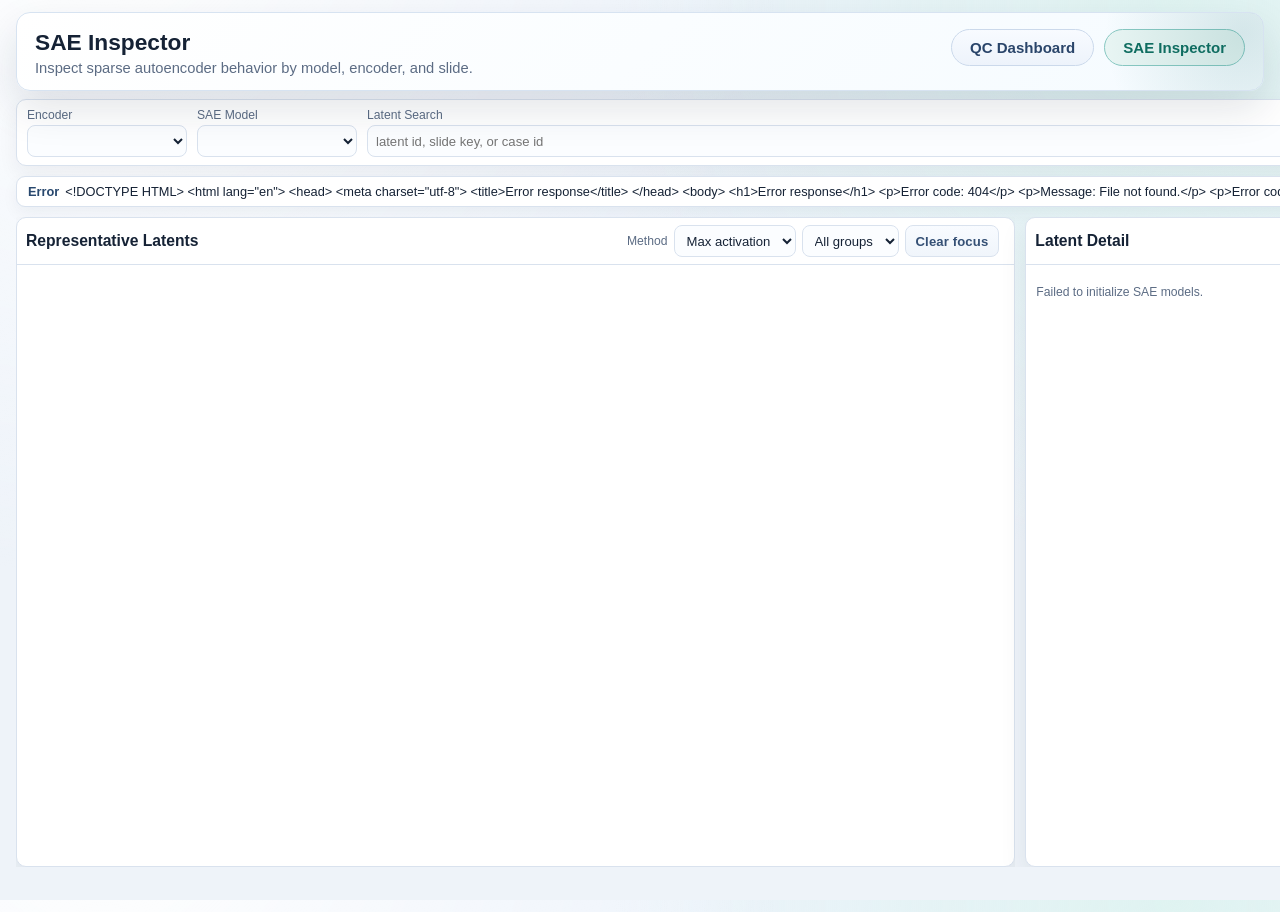
==== templates/sae.html @ 30fc7296 "Revamp SAE inspector with representative-latent focused UI" ====
<!doctype html>
<html lang="en">
<head>
  <meta charset="utf-8" />
  <meta name="viewport" content="width=device-width, initial-scale=1" />
  <title>WSI Bench - SAE Inspector</title>
  <link rel="stylesheet" href="/static/sae.css" />
</head>
<body>
  <header class="app-header">
    <div>
      <h1>SAE Inspector</h1>
      <p>Inspect sparse autoencoder behavior by model, encoder, and slide.</p>
    </div>
    <nav class="top-nav">
      <a href="/">QC Dashboard</a>
      <a href="/sae" class="active">SAE Inspector</a>
    </nav>
  </header>

  <main class="app-main">
    <section class="toolbar">
      <div class="control">
        <label for="encoderSelect">Encoder</label>
        <select id="encoderSelect"></select>
      </div>
      <div class="control">
        <label for="modelSelect">SAE Model</label>
        <select id="modelSelect"></select>
      </div>
      <div class="control grow">
        <label for="repSearch">Latent Search</label>
        <input id="repSearch" type="text" placeholder="latent id, slide key, or case id" />
      </div>
      <div class="control actions">
        <button id="refreshBtn" type="button">Refresh</button>
      </div>
    </section>

    <section class="summary-strip" id="summary"></section>

    <section class="workspace">
      <section class="left-col">
        <section class="panel">
          <div class="panel-head">
            <h2>Representative Latents</h2>
            <div class="panel-tools">
              <label for="repMethodSelect">Method</label>
              <select id="repMethodSelect">
                <option value="max_activation">Max activation</option>
              </select>
              <select id="latentGroupSelect">
                <option value="">All groups</option>
              </select>
              <button id="clearLatentBtn" type="button" class="ghost">Clear focus</button>
              <span class="meta" id="repMeta"></span>
            </div>
          </div>
          <div id="repCards" class="rep-grid"></div>
        </section>
      </section>

      <section class="right-col panel" id="detailPanel">
        <div class="panel-head">
          <h2>Latent Detail</h2>
          <button id="toggleTechBtn" type="button" class="ghost">Show technical</button>
        </div>
        <div id="detailBody" class="detail-body">
          <p class="meta">Select a representative latent tile to inspect details.</p>
        </div>
      </section>
    </section>
  </main>

  <script src="/static/sae.js"></script>
</body>
</html>
---- static/sae.css ----
:root {
  --bg: #eef3f9;
  --panel: #ffffff;
  --line: #d9e2ee;
  --ink: #152235;
  --subtle: #5c6c84;
  --accent: #0f6d60;
  --accent-soft: #e8f5f3;
  --warn: #a72e2e;
  --warn-soft: #fdeff0;
  --ok: #1e6f3f;
  --ok-soft: #eaf6ef;
  --shadow-strong: 0 18px 42px rgba(20, 34, 60, 0.12);
}

* { box-sizing: border-box; }

html, body {
  height: 100%;
}

body {
  margin: 0;
  font-family: "IBM Plex Sans", "Segoe UI", sans-serif;
  color: var(--ink);
  background:
    radial-gradient(circle at 8% -12%, #ffffff 0%, transparent 44%),
    radial-gradient(circle at 92% 0%, #dff3f1 0%, transparent 38%),
    linear-gradient(180deg, #edf3fb 0%, var(--bg) 64%);
  overflow: hidden;
}

.app-header {
  margin: 12px 16px 8px;
  padding: 16px 18px 14px;
  display: flex;
  justify-content: space-between;
  gap: 16px;
  align-items: flex-start;
  border: 1px solid #d7e3f1;
  border-radius: 14px;
  background: linear-gradient(135deg, #ffffff 0%, #f5fbff 100%);
  box-shadow: var(--shadow-strong);
  position: relative;
  overflow: hidden;
}

.app-header::after {
  content: "";
  position: absolute;
  right: -120px;
  top: -120px;
  width: 280px;
  height: 280px;
  background: radial-gradient(circle, rgba(12, 106, 104, 0.14) 0%, rgba(12, 106, 104, 0) 70%);
  pointer-events: none;
}

.app-header h1 {
  margin: 0;
  font-size: 1.42rem;
  font-weight: 700;
}

.app-header p {
  margin: 4px 0 0;
  color: var(--subtle);
  font-size: 0.92rem;
  max-width: 62ch;
}

.top-nav {
  display: flex;
  gap: 10px;
  flex-shrink: 0;
}

.top-nav a {
  text-decoration: none;
  border: 1px solid #cbd9eb;
  border-radius: 999px;
  padding: 9px 18px;
  font-size: 0.94rem;
  font-weight: 600;
  color: #2a456a;
  background: linear-gradient(180deg, #f8fbff 0%, #edf3fb 100%);
  transition: transform 120ms ease, box-shadow 120ms ease;
}

.top-nav a:hover {
  transform: translateY(-1px);
  box-shadow: 0 6px 16px rgba(39, 71, 109, 0.14);
}

.top-nav a.active {
  background: var(--accent-soft);
  border-color: #88c8c2;
  color: #0f6d60;
  font-weight: 600;
}

.app-main {
  height: calc(100vh - 118px);
  display: grid;
  grid-template-rows: auto auto minmax(0, 1fr);
  gap: 10px;
  padding: 0 16px 14px;
}

.toolbar {
  display: flex;
  gap: 10px;
  align-items: end;
  border: 1px solid var(--line);
  border-radius: 10px;
  background: var(--panel);
  padding: 8px 10px;
  box-shadow: 0 8px 20px rgba(26, 37, 55, 0.06);
}

.control {
  display: grid;
  gap: 3px;
  min-width: 160px;
}

.control.grow {
  flex: 1;
}

.control.actions {
  min-width: auto;
}

label {
  font-size: 0.76rem;
  color: var(--subtle);
}

select, input, button {
  height: 32px;
  border-radius: 8px;
  border: 1px solid var(--line);
  background: #fbfdff;
  font: inherit;
  font-size: 0.82rem;
  color: var(--ink);
}

select, input {
  padding: 0 8px;
}

button {
  background: linear-gradient(180deg, #11827f 0%, #0d6a68 100%);
  color: white;
  border: 0;
  padding: 0 10px;
  cursor: pointer;
  font-weight: 600;
  letter-spacing: 0.01em;
  box-shadow: 0 6px 14px rgba(13, 106, 104, 0.25);
}

button.ghost {
  background: linear-gradient(180deg, #f8fbff 0%, #f0f5fb 100%);
  color: #355075;
  border: 1px solid var(--line);
  box-shadow: none;
}

button:hover {
  transform: translateY(-1px);
}

.summary-strip {
  display: flex;
  flex-wrap: wrap;
  gap: 8px;
  align-content: flex-start;
}

.rep-grid {
  min-height: 0;
  overflow-y: auto;
  overflow-x: hidden;
  padding: 12px;
  display: grid;
  gap: 12px;
  grid-template-columns: repeat(auto-fill, minmax(180px, 1fr));
  grid-auto-rows: max-content;
  align-content: start;
}

.rep-card {
  border: 1px solid #d6e2f0;
  border-radius: 14px;
  background: linear-gradient(160deg, #fcfeff 0%, #edf6ff 60%, #e9f8f3 100%);
  overflow: hidden;
  cursor: pointer;
  box-shadow: 0 14px 30px rgba(21, 34, 53, 0.12);
  transition: transform 140ms ease, box-shadow 140ms ease, border-color 140ms ease;
  display: grid;
  grid-template-rows: auto auto;
}

.rep-card:hover {
  transform: translateY(-2px);
  box-shadow: 0 20px 34px rgba(21, 34, 53, 0.16);
}

.rep-card.selected {
  border-color: #4ba69a;
  box-shadow: 0 18px 36px rgba(12, 106, 104, 0.24);
}

.rep-image {
  aspect-ratio: 1 / 1;
  background:
    radial-gradient(circle at 10% 10%, #ffffff 0%, rgba(255, 255, 255, 0) 48%),
    linear-gradient(145deg, #e8f2ff 0%, #f4f8ff 45%, #f2fbf7 100%);
  padding: 8px;
}

.rep-card img {
  width: 100%;
  height: 100%;
  border-radius: 10px;
  object-fit: cover;
  background: #edf3fb;
  display: block;
  box-shadow: inset 0 0 0 1px rgba(156, 181, 214, 0.25);
}

/* Fallback for cached/older JS markup where image is a direct child of card. */
.rep-card > img {
  width: 100%;
  aspect-ratio: 1 / 1;
  height: auto;
  object-fit: cover;
  border-radius: 10px;
  margin: 8px;
  background: #edf3fb;
  display: block;
}

.rep-body {
  padding: 8px 10px 10px;
  font-size: 0.74rem;
  display: grid;
  gap: 4px;
}

.rep-title {
  font-weight: 700;
  font-size: 0.79rem;
}

.rep-title span {
  color: #35557d;
  font-weight: 600;
  margin-left: 4px;
}

.rep-stats {
  color: #365172;
}

.rep-slide {
  color: #5a6c84;
  font-size: 0.7rem;
}

.metric {
  border: 1px solid var(--line);
  border-radius: 9px;
  background: var(--panel);
  padding: 7px 11px;
  font-size: 0.8rem;
  white-space: nowrap;
  box-shadow: 0 6px 16px rgba(26, 37, 55, 0.05);
  transition: transform 120ms ease, box-shadow 120ms ease;
}

.metric strong {
  margin-right: 6px;
  color: #28486e;
}

.metric:hover {
  transform: translateY(-1px);
  box-shadow: 0 10px 18px rgba(26, 37, 55, 0.08);
}

.workspace {
  min-height: 0;
  display: grid;
  grid-template-columns: minmax(780px, 1.45fr) minmax(380px, 1fr);
  gap: 10px;
  overflow: hidden;
}

.left-col {
  min-height: 0;
  display: grid;
  grid-template-rows: minmax(0, 1fr);
  gap: 10px;
  overflow: hidden;
}

.panel {
  min-height: 0;
  border: 1px solid var(--line);
  border-radius: 10px;
  background: var(--panel);
  overflow: hidden;
  display: grid;
  grid-template-rows: auto minmax(0, 1fr);
  box-shadow: 0 12px 28px rgba(26, 37, 55, 0.08);
}

.panel-head {
  display: flex;
  justify-content: space-between;
  align-items: center;
  gap: 8px;
  border-bottom: 1px solid var(--line);
  padding: 7px 9px;
}

.panel-head h2 {
  margin: 0;
  font-size: 0.98rem;
}

.panel-tools {
  display: flex;
  gap: 6px;
  align-items: center;
}

.table-wrap {
  min-height: 0;
  overflow: auto;
}

table {
  width: 100%;
  border-collapse: collapse;
}

th, td {
  border-bottom: 1px solid #e7edf6;
  padding: 8px 10px;
  font-size: 0.81rem;
  text-align: left;
}

th {
  position: sticky;
  top: 0;
  background: linear-gradient(180deg, #f8fbff 0%, #edf3fb 100%);
  color: #2d4467;
  font-size: 0.75rem;
  text-transform: uppercase;
  letter-spacing: 0.04em;
}

tbody tr {
  cursor: pointer;
}

tbody tr:hover {
  background: #f4fbfa;
}

tbody tr.selected {
  background: #e6f7f5;
  box-shadow: inset 4px 0 0 #2c9a91;
}

.badge {
  display: inline-flex;
  align-items: center;
  border-radius: 999px;
  padding: 2px 7px;
  font-size: 0.72rem;
  border: 1px solid transparent;
}

.badge.ok {
  color: var(--ok);
  background: var(--ok-soft);
  border-color: #cce8d8;
}

.badge.warn {
  color: var(--warn);
  background: var(--warn-soft);
  border-color: #f2cbcc;
}

.right-col {
  padding-bottom: 0;
}

.detail-body {
  overflow: auto;
  padding: 8px 10px;
  font-size: 0.8rem;
}

.kv {
  display: grid;
  gap: 4px;
  margin-bottom: 9px;
}

.kv .row {
  display: flex;
  gap: 8px;
}

.kv .row strong {
  min-width: 95px;
  color: #2f466a;
}

.tile-grid {
  display: grid;
  grid-template-columns: repeat(2, minmax(0, 1fr));
  gap: 7px;
}

.tile-card {
  border: 1px solid #e2eaf4;
  border-radius: 8px;
  background: #fbfdff;
  overflow: hidden;
  box-shadow: 0 8px 22px rgba(21, 34, 53, 0.1);
}

.tile-card img {
  width: 100%;
  display: block;
  background: #f3f7fc;
}

.tile-meta {
  padding: 5px 7px;
  font-size: 0.72rem;
}

.meta {
  color: var(--subtle);
  font-size: 0.76rem;
}

.technical {
  margin-top: 8px;
  border: 1px dashed #cad7e8;
  border-radius: 7px;
  background: #f8fbff;
  padding: 6px;
  font-family: "IBM Plex Mono", monospace;
  font-size: 0.7rem;
  word-break: break-all;
}

.hidden {
  display: none;
}

@media (max-width: 1200px) {
  .rep-grid {
    grid-template-columns: repeat(auto-fill, minmax(170px, 1fr));
  }

  .workspace {
    grid-template-columns: 1fr;
  }

  .right-col {
    max-height: 42vh;
  }
}

@media (max-width: 760px) {
  .rep-grid {
    grid-template-columns: repeat(auto-fill, minmax(140px, 1fr));
  }

  .app-header {
    margin-left: 10px;
    margin-right: 10px;
    padding: 12px 12px 10px;
    flex-direction: column;
    align-items: stretch;
  }

  .top-nav {
    width: 100%;
    justify-content: flex-start;
    flex-wrap: wrap;
  }

  .top-nav a {
    font-size: 0.86rem;
    padding: 8px 14px;
  }

  .app-main {
    padding-left: 10px;
    padding-right: 10px;
    height: calc(100vh - 128px);
  }

  .toolbar {
    flex-wrap: wrap;
  }

  .control.grow {
    flex-basis: 100%;
  }

  .tile-grid {
    grid-template-columns: 1fr;
  }
}
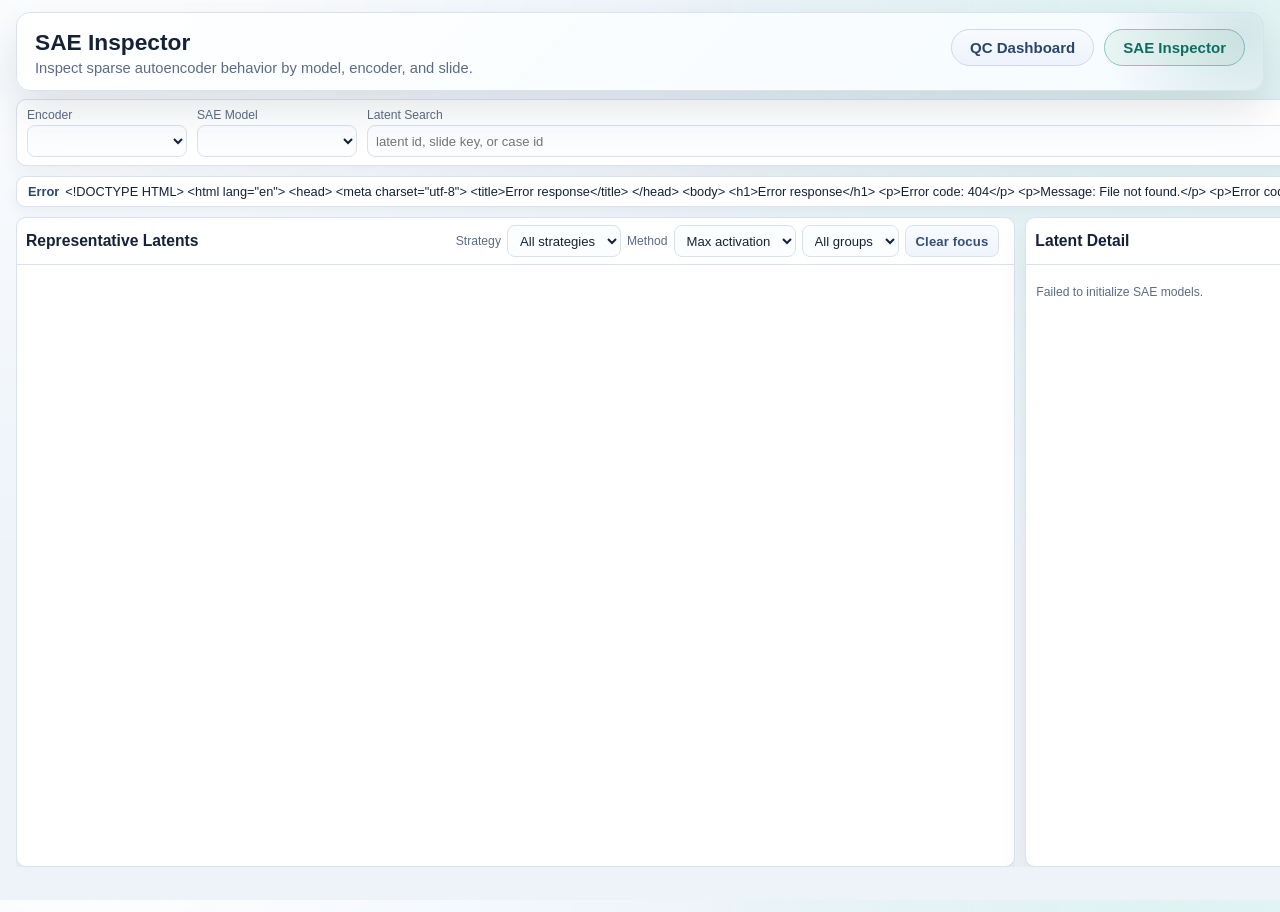
==== commit 75bc3993: "Add representative SAE bundle support" ====
--- a/templates/sae.html
+++ b/templates/sae.html
@@ -45,6 +45,10 @@
           <div class="panel-head">
             <h2>Representative Latents</h2>
             <div class="panel-tools">
+              <label for="repStrategySelect">Strategy</label>
+              <select id="repStrategySelect">
+                <option value="">All strategies</option>
+              </select>
               <label for="repMethodSelect">Method</label>
               <select id="repMethodSelect">
                 <option value="max_activation">Max activation</option>
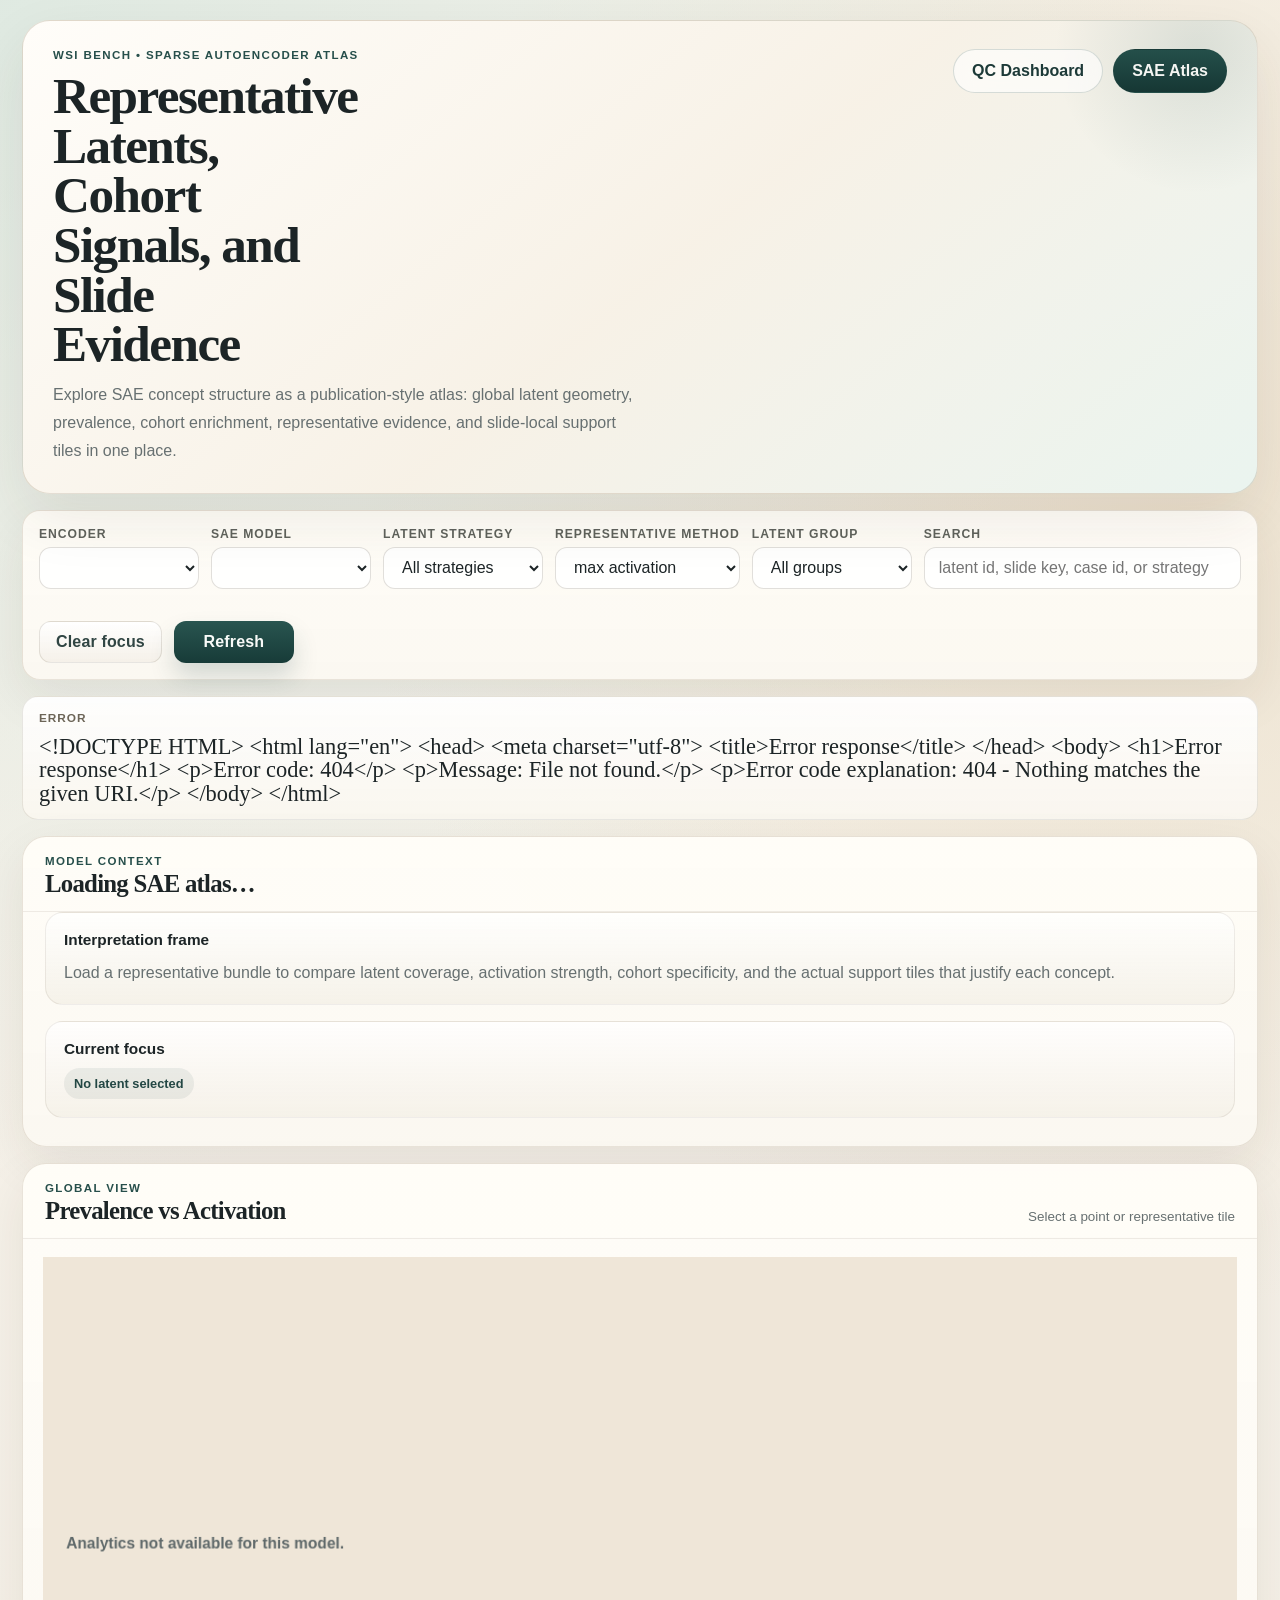
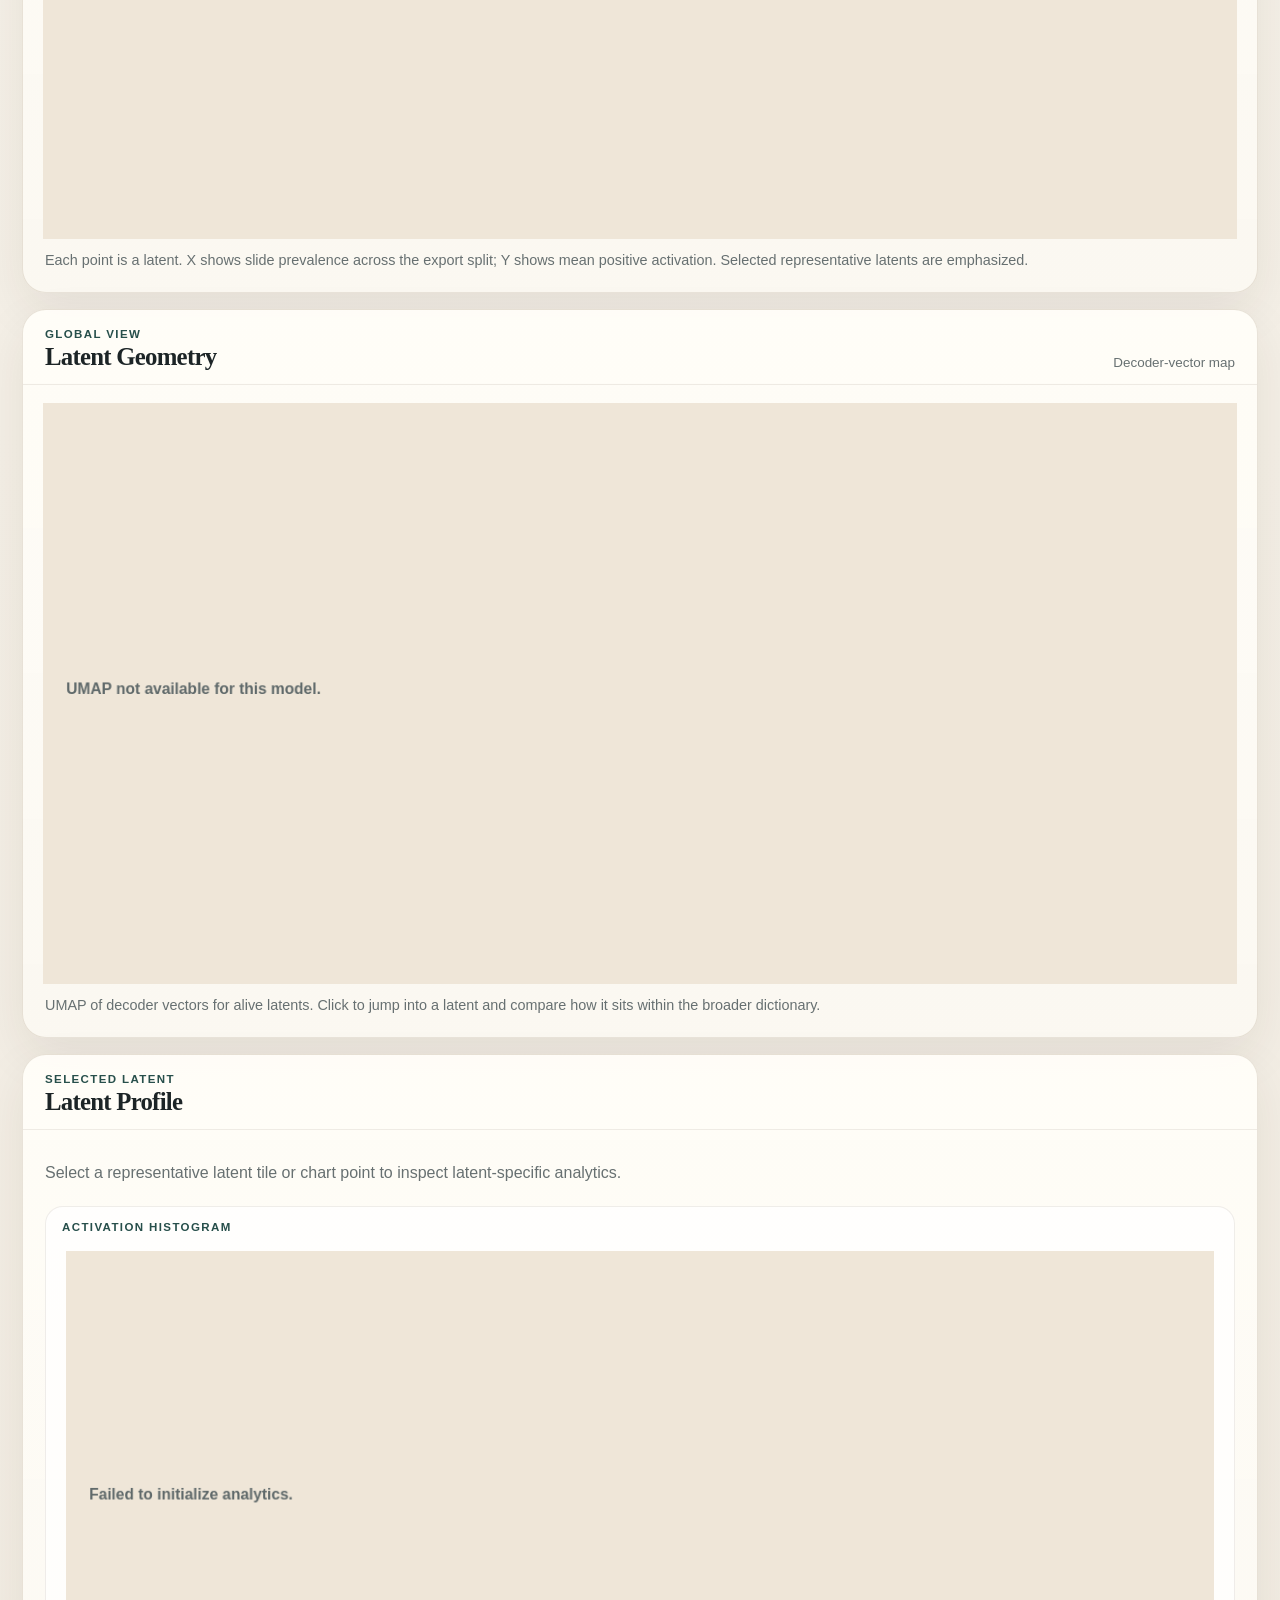
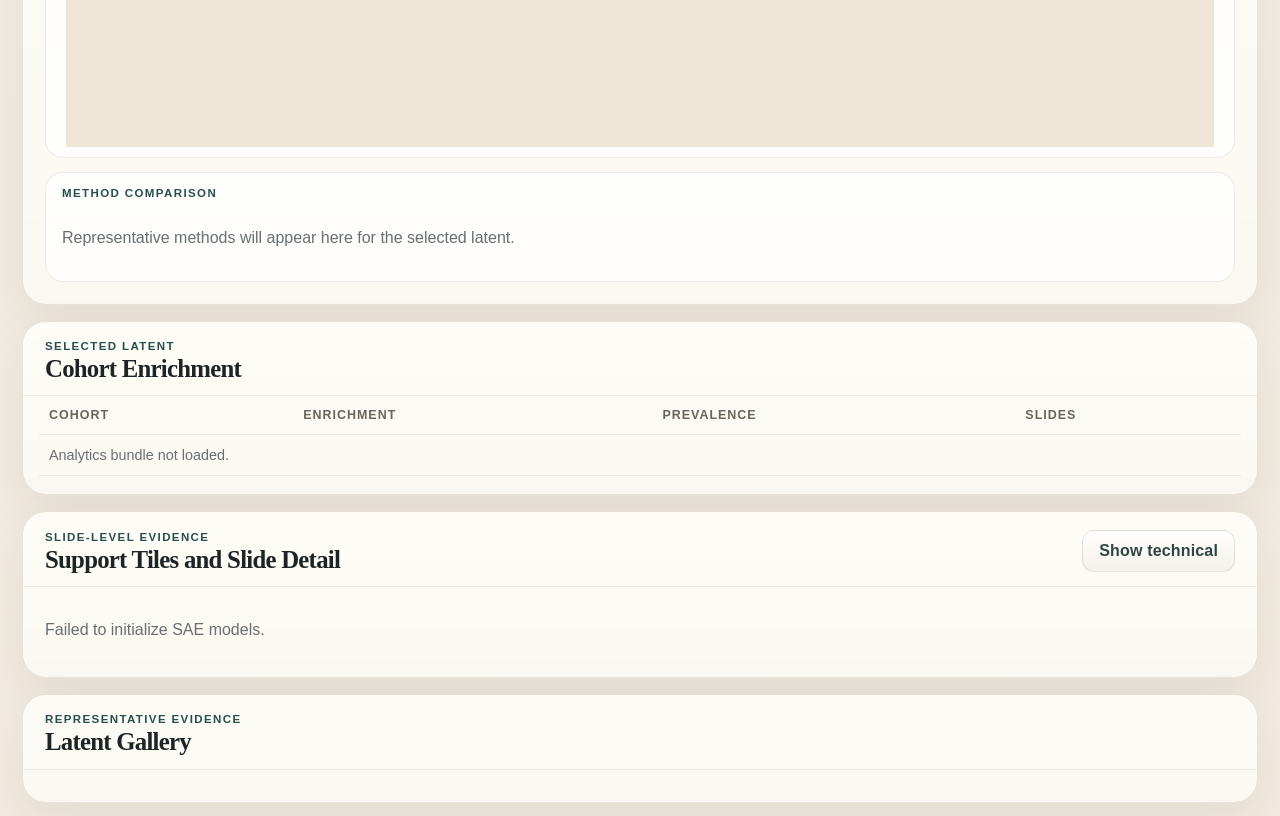
==== commit 14441050: "Add analytics-driven SAE atlas view" ====
--- a/templates/sae.html
+++ b/templates/sae.html
@@ -3,78 +3,208 @@
 <head>
   <meta charset="utf-8" />
   <meta name="viewport" content="width=device-width, initial-scale=1" />
-  <title>WSI Bench - SAE Inspector</title>
+  <title>WSI Bench - SAE Atlas</title>
   <link rel="stylesheet" href="/static/sae.css" />
 </head>
 <body>
-  <header class="app-header">
-    <div>
-      <h1>SAE Inspector</h1>
-      <p>Inspect sparse autoencoder behavior by model, encoder, and slide.</p>
-    </div>
-    <nav class="top-nav">
-      <a href="/">QC Dashboard</a>
-      <a href="/sae" class="active">SAE Inspector</a>
-    </nav>
-  </header>
-
-  <main class="app-main">
-    <section class="toolbar">
-      <div class="control">
-        <label for="encoderSelect">Encoder</label>
-        <select id="encoderSelect"></select>
+  <div class="page-shell">
+    <header class="hero">
+      <div class="hero-copy">
+        <div class="eyebrow">WSI Bench • Sparse Autoencoder Atlas</div>
+        <h1>Representative Latents, Cohort Signals, and Slide Evidence</h1>
+        <p>
+          Explore SAE concept structure as a publication-style atlas: global latent geometry, prevalence,
+          cohort enrichment, representative evidence, and slide-local support tiles in one place.
+        </p>
       </div>
-      <div class="control">
-        <label for="modelSelect">SAE Model</label>
-        <select id="modelSelect"></select>
-      </div>
-      <div class="control grow">
-        <label for="repSearch">Latent Search</label>
-        <input id="repSearch" type="text" placeholder="latent id, slide key, or case id" />
-      </div>
-      <div class="control actions">
-        <button id="refreshBtn" type="button">Refresh</button>
-      </div>
-    </section>
-
-    <section class="summary-strip" id="summary"></section>
-
-    <section class="workspace">
-      <section class="left-col">
-        <section class="panel">
-          <div class="panel-head">
-            <h2>Representative Latents</h2>
-            <div class="panel-tools">
-              <label for="repStrategySelect">Strategy</label>
-              <select id="repStrategySelect">
-                <option value="">All strategies</option>
-              </select>
-              <label for="repMethodSelect">Method</label>
-              <select id="repMethodSelect">
-                <option value="max_activation">Max activation</option>
-              </select>
-              <select id="latentGroupSelect">
-                <option value="">All groups</option>
-              </select>
-              <button id="clearLatentBtn" type="button" class="ghost">Clear focus</button>
-              <span class="meta" id="repMeta"></span>
-            </div>
-          </div>
-          <div id="repCards" class="rep-grid"></div>
+      <nav class="top-nav">
+        <a href="/">QC Dashboard</a>
+        <a href="/sae" class="active">SAE Atlas</a>
+      </nav>
+    </header>
+
+    <main class="atlas">
+      <section class="control-bar">
+        <div class="control">
+          <label for="encoderSelect">Encoder</label>
+          <select id="encoderSelect"></select>
+        </div>
+        <div class="control">
+          <label for="modelSelect">SAE Model</label>
+          <select id="modelSelect"></select>
+        </div>
+        <div class="control">
+          <label for="repStrategySelect">Latent Strategy</label>
+          <select id="repStrategySelect">
+            <option value="">All strategies</option>
+          </select>
+        </div>
+        <div class="control">
+          <label for="repMethodSelect">Representative Method</label>
+          <select id="repMethodSelect">
+            <option value="max_activation">max activation</option>
+          </select>
+        </div>
+        <div class="control">
+          <label for="latentGroupSelect">Latent Group</label>
+          <select id="latentGroupSelect">
+            <option value="">All groups</option>
+          </select>
+        </div>
+        <div class="control grow">
+          <label for="repSearch">Search</label>
+          <input id="repSearch" type="text" placeholder="latent id, slide key, case id, or strategy" />
+        </div>
+        <div class="control compact">
+          <label>&nbsp;</label>
+          <button id="clearLatentBtn" type="button" class="ghost">Clear focus</button>
+        </div>
+        <div class="control compact">
+          <label>&nbsp;</label>
+          <button id="refreshBtn" type="button">Refresh</button>
+        </div>
+      </section>
+
+      <section class="summary-grid" id="summary"></section>
+
+      <section class="content-grid">
+        <section class="main-column">
+          <article class="panel intro-panel">
+            <div class="panel-head">
+              <div>
+                <div class="panel-kicker">Model context</div>
+                <h2 id="modelHeading">Loading SAE atlas…</h2>
+              </div>
+            </div>
+            <div class="intro-grid">
+              <div class="intro-note">
+                <h3>Interpretation frame</h3>
+                <p id="modelNarrative" class="lede">
+                  Load a representative bundle to compare latent coverage, activation strength, cohort specificity,
+                  and the actual support tiles that justify each concept.
+                </p>
+              </div>
+              <div class="intro-note">
+                <h3>Current focus</h3>
+                <div id="focusMeta" class="focus-meta">
+                  <span class="meta-pill">No latent selected</span>
+                </div>
+              </div>
+            </div>
+          </article>
+
+          <section class="plot-grid">
+            <article class="panel plot-panel">
+              <div class="panel-head">
+                <div>
+                  <div class="panel-kicker">Global view</div>
+                  <h2>Prevalence vs Activation</h2>
+                </div>
+                <div class="panel-meta" id="scatterMeta">Select a point or representative tile</div>
+              </div>
+              <canvas id="prevalenceCanvas" width="760" height="360"></canvas>
+              <p class="panel-caption">
+                Each point is a latent. X shows slide prevalence across the export split; Y shows mean positive activation.
+                Selected representative latents are emphasized.
+              </p>
+            </article>
+
+            <article class="panel plot-panel">
+              <div class="panel-head">
+                <div>
+                  <div class="panel-kicker">Global view</div>
+                  <h2>Latent Geometry</h2>
+                </div>
+                <div class="panel-meta" id="umapMeta">Decoder-vector map</div>
+              </div>
+              <canvas id="umapCanvas" width="760" height="360"></canvas>
+              <p class="panel-caption">
+                UMAP of decoder vectors for alive latents. Click to jump into a latent and compare how it sits within the broader dictionary.
+              </p>
+            </article>
+          </section>
+
+          <section class="detail-grid">
+            <article class="panel detail-panel">
+              <div class="panel-head">
+                <div>
+                  <div class="panel-kicker">Selected latent</div>
+                  <h2>Latent Profile</h2>
+                </div>
+              </div>
+              <div id="latentProfile" class="profile-body">
+                <p class="meta">Select a representative latent tile or chart point to inspect latent-specific analytics.</p>
+              </div>
+              <div class="profile-subgrid">
+                <div class="mini-panel">
+                  <div class="mini-head">Activation Histogram</div>
+                  <canvas id="histCanvas" width="520" height="220"></canvas>
+                </div>
+                <div class="mini-panel">
+                  <div class="mini-head">Method Comparison</div>
+                  <div id="methodStrip" class="method-strip">
+                    <p class="meta">Representative methods will appear here for the selected latent.</p>
+                  </div>
+                </div>
+              </div>
+            </article>
+
+            <article class="panel cohort-panel">
+              <div class="panel-head">
+                <div>
+                  <div class="panel-kicker">Selected latent</div>
+                  <h2>Cohort Enrichment</h2>
+                </div>
+              </div>
+              <div class="table-wrap">
+                <table>
+                  <thead>
+                    <tr>
+                      <th>Cohort</th>
+                      <th>Enrichment</th>
+                      <th>Prevalence</th>
+                      <th>Slides</th>
+                    </tr>
+                  </thead>
+                  <tbody id="cohortRows">
+                    <tr><td colspan="4" class="meta">Analytics bundle not loaded.</td></tr>
+                  </tbody>
+                </table>
+              </div>
+            </article>
+          </section>
+
+          <article class="panel slide-panel">
+            <div class="panel-head">
+              <div>
+                <div class="panel-kicker">Slide-level evidence</div>
+                <h2>Support Tiles and Slide Detail</h2>
+              </div>
+              <div class="panel-actions">
+                <button id="toggleTechBtn" type="button" class="ghost">Show technical</button>
+              </div>
+            </div>
+            <div id="detailBody" class="detail-body">
+              <p class="meta">Select a representative latent tile to inspect its slide-level support tiles.</p>
+            </div>
+          </article>
         </section>
+
+        <aside class="rail">
+          <article class="panel rail-panel">
+            <div class="panel-head sticky">
+              <div>
+                <div class="panel-kicker">Representative evidence</div>
+                <h2>Latent Gallery</h2>
+              </div>
+              <div class="panel-meta" id="repMeta"></div>
+            </div>
+            <div id="repCards" class="rep-gallery"></div>
+          </article>
+        </aside>
       </section>
-
-      <section class="right-col panel" id="detailPanel">
-        <div class="panel-head">
-          <h2>Latent Detail</h2>
-          <button id="toggleTechBtn" type="button" class="ghost">Show technical</button>
-        </div>
-        <div id="detailBody" class="detail-body">
-          <p class="meta">Select a representative latent tile to inspect details.</p>
-        </div>
-      </section>
-    </section>
-  </main>
+    </main>
+  </div>
 
   <script src="/static/sae.js"></script>
 </body>
--- a/static/sae.css
+++ b/static/sae.css
@@ -1,347 +1,473 @@
 :root {
-  --bg: #eef3f9;
-  --panel: #ffffff;
-  --line: #d9e2ee;
-  --ink: #152235;
-  --subtle: #5c6c84;
-  --accent: #0f6d60;
-  --accent-soft: #e8f5f3;
-  --warn: #a72e2e;
-  --warn-soft: #fdeff0;
-  --ok: #1e6f3f;
-  --ok-soft: #eaf6ef;
-  --shadow-strong: 0 18px 42px rgba(20, 34, 60, 0.12);
+  --bg: #f5f0e7;
+  --paper: #fcfaf5;
+  --paper-strong: #fffdf9;
+  --line: #d8cfbe;
+  --line-strong: #c6baa3;
+  --ink: #1c2426;
+  --muted: #677071;
+  --accent: #274f4b;
+  --accent-soft: #dcece6;
+  --accent-warm: #8f6b3b;
+  --accent-warm-soft: #f0e6d7;
+  --shadow: 0 18px 50px rgba(45, 39, 26, 0.08);
+  --radius: 18px;
 }
 
 * { box-sizing: border-box; }
 
 html, body {
-  height: 100%;
+  min-height: 100%;
 }
 
 body {
   margin: 0;
-  font-family: "IBM Plex Sans", "Segoe UI", sans-serif;
   color: var(--ink);
   background:
-    radial-gradient(circle at 8% -12%, #ffffff 0%, transparent 44%),
-    radial-gradient(circle at 92% 0%, #dff3f1 0%, transparent 38%),
-    linear-gradient(180deg, #edf3fb 0%, var(--bg) 64%);
+    radial-gradient(circle at top left, rgba(204, 226, 218, 0.55) 0%, transparent 28%),
+    radial-gradient(circle at 92% 12%, rgba(232, 217, 191, 0.6) 0%, transparent 22%),
+    linear-gradient(180deg, #f7f3eb 0%, #f1ebe1 100%);
+  font-family: "Avenir Next", "Segoe UI", "Helvetica Neue", sans-serif;
+}
+
+.page-shell {
+  max-width: 1680px;
+  margin: 0 auto;
+  padding: 20px 22px 28px;
+}
+
+.hero {
+  display: flex;
+  justify-content: space-between;
+  gap: 24px;
+  align-items: flex-start;
+  padding: 28px 30px;
+  border: 1px solid rgba(131, 112, 79, 0.22);
+  border-radius: 28px;
+  background:
+    linear-gradient(140deg, rgba(255, 253, 249, 0.98) 0%, rgba(247, 241, 230, 0.98) 52%, rgba(234, 244, 240, 0.98) 100%);
+  box-shadow: 0 24px 60px rgba(52, 44, 31, 0.09);
+  position: relative;
   overflow: hidden;
 }
 
-.app-header {
-  margin: 12px 16px 8px;
-  padding: 16px 18px 14px;
+.hero::after {
+  content: "";
+  position: absolute;
+  right: -80px;
+  top: -110px;
+  width: 280px;
+  height: 280px;
+  background: radial-gradient(circle, rgba(39, 79, 75, 0.12) 0%, transparent 72%);
+  pointer-events: none;
+}
+
+.hero-copy {
+  max-width: 840px;
+  position: relative;
+  z-index: 1;
+}
+
+.eyebrow,
+.panel-kicker,
+.mini-head {
+  text-transform: uppercase;
+  letter-spacing: 0.12em;
+  font-size: 0.72rem;
+  font-weight: 700;
+  color: var(--accent);
+}
+
+.hero h1,
+.panel-head h2 {
+  font-family: "Iowan Old Style", "Palatino Linotype", "Book Antiqua", Georgia, serif;
+  letter-spacing: -0.03em;
+}
+
+.hero h1 {
+  margin: 10px 0 12px;
+  font-size: clamp(2.2rem, 4vw, 3.6rem);
+  line-height: 0.97;
+  max-width: 11ch;
+}
+
+.hero p {
+  margin: 0;
+  max-width: 66ch;
+  font-size: 1rem;
+  line-height: 1.75;
+  color: var(--muted);
+}
+
+.top-nav {
+  display: flex;
+  gap: 10px;
+  position: relative;
+  z-index: 1;
+}
+
+.top-nav a {
+  text-decoration: none;
+  border-radius: 999px;
+  padding: 12px 18px;
+  border: 1px solid rgba(39, 79, 75, 0.18);
+  background: rgba(255, 255, 255, 0.62);
+  color: #1d3a38;
+  font-weight: 700;
+  backdrop-filter: blur(10px);
+  transition: transform 140ms ease, box-shadow 140ms ease;
+}
+
+.top-nav a:hover {
+  transform: translateY(-1px);
+  box-shadow: 0 12px 24px rgba(39, 79, 75, 0.12);
+}
+
+.top-nav a.active {
+  background: linear-gradient(180deg, #244f4a 0%, #163734 100%);
+  color: #f4f5f2;
+}
+
+.atlas {
+  margin-top: 16px;
+  display: grid;
+  gap: 16px;
+}
+
+.control-bar,
+.panel {
+  border: 1px solid rgba(131, 112, 79, 0.18);
+  background: linear-gradient(180deg, rgba(255, 253, 248, 0.96) 0%, rgba(251, 248, 241, 0.98) 100%);
+  box-shadow: var(--shadow);
+}
+
+.control-bar {
+  display: flex;
+  flex-wrap: wrap;
+  gap: 12px;
+  align-items: end;
+  padding: 16px;
+  border-radius: var(--radius);
+}
+
+.control {
+  min-width: 160px;
+  display: grid;
+  gap: 6px;
+}
+
+.control.grow {
+  flex: 1;
+  min-width: 260px;
+}
+
+.control.compact {
+  min-width: 120px;
+}
+
+label {
+  font-size: 0.76rem;
+  text-transform: uppercase;
+  letter-spacing: 0.08em;
+  font-weight: 700;
+  color: #5f625c;
+}
+
+select,
+input,
+button {
+  font: inherit;
+  height: 42px;
+  border-radius: 12px;
+}
+
+select,
+input {
+  padding: 0 14px;
+  border: 1px solid rgba(121, 111, 91, 0.22);
+  background: rgba(255, 255, 255, 0.9);
+  color: var(--ink);
+}
+
+button {
+  border: 0;
+  cursor: pointer;
+  padding: 0 16px;
+  color: #f8faf8;
+  font-weight: 700;
+  letter-spacing: 0.01em;
+  background: linear-gradient(180deg, #295550 0%, #173b38 100%);
+  box-shadow: 0 14px 24px rgba(39, 79, 75, 0.18);
+}
+
+button.ghost {
+  background: linear-gradient(180deg, rgba(255, 255, 255, 0.92) 0%, rgba(245, 240, 232, 0.95) 100%);
+  color: #304543;
+  border: 1px solid rgba(121, 111, 91, 0.18);
+  box-shadow: none;
+}
+
+button:hover {
+  transform: translateY(-1px);
+}
+
+.summary-grid {
+  display: grid;
+  grid-template-columns: repeat(auto-fit, minmax(180px, 1fr));
+  gap: 12px;
+}
+
+.metric {
+  padding: 14px 16px;
+  border-radius: 16px;
+  border: 1px solid rgba(121, 111, 91, 0.16);
+  background: linear-gradient(180deg, rgba(255, 255, 255, 0.92) 0%, rgba(249, 246, 239, 0.96) 100%);
+  min-height: 88px;
+  display: grid;
+  align-content: space-between;
+  gap: 10px;
+}
+
+.metric strong {
+  display: block;
+  color: #6c6557;
+  font-size: 0.74rem;
+  text-transform: uppercase;
+  letter-spacing: 0.08em;
+}
+
+.metric span {
+  font-family: "Iowan Old Style", "Palatino Linotype", Georgia, serif;
+  font-size: 1.4rem;
+  line-height: 1.05;
+}
+
+.content-grid {
+  display: grid;
+  grid-template-columns: minmax(0, 1.7fr) minmax(340px, 0.85fr);
+  gap: 16px;
+  min-height: 0;
+}
+
+.main-column {
+  display: grid;
+  gap: 16px;
+  min-width: 0;
+}
+
+.panel {
+  border-radius: 24px;
+  overflow: hidden;
+}
+
+.panel-head {
   display: flex;
   justify-content: space-between;
   gap: 16px;
-  align-items: flex-start;
-  border: 1px solid #d7e3f1;
-  border-radius: 14px;
-  background: linear-gradient(135deg, #ffffff 0%, #f5fbff 100%);
-  box-shadow: var(--shadow-strong);
-  position: relative;
-  overflow: hidden;
-}
-
-.app-header::after {
-  content: "";
-  position: absolute;
-  right: -120px;
-  top: -120px;
-  width: 280px;
-  height: 280px;
-  background: radial-gradient(circle, rgba(12, 106, 104, 0.14) 0%, rgba(12, 106, 104, 0) 70%);
-  pointer-events: none;
-}
-
-.app-header h1 {
+  align-items: end;
+  padding: 18px 22px 14px;
+  border-bottom: 1px solid rgba(121, 111, 91, 0.12);
+}
+
+.panel-head.sticky {
+  position: sticky;
+  top: 0;
+  z-index: 2;
+  backdrop-filter: blur(14px);
+  background: rgba(252, 250, 245, 0.92);
+}
+
+.panel-head h2 {
+  margin: 4px 0 0;
+  font-size: 1.55rem;
+  line-height: 1.04;
+}
+
+.panel-meta,
+.meta,
+.panel-caption,
+.lede {
+  color: var(--muted);
+}
+
+.panel-meta {
+  font-size: 0.84rem;
+}
+
+.intro-panel {
+  padding-bottom: 10px;
+}
+
+.intro-grid {
+  display: grid;
+  grid-template-columns: 1.3fr 1fr;
+  gap: 16px;
+  padding: 0 22px 18px;
+}
+
+.intro-note {
+  padding: 18px;
+  border-radius: 18px;
+  background: linear-gradient(180deg, rgba(255, 255, 255, 0.78) 0%, rgba(244, 240, 231, 0.88) 100%);
+  border: 1px solid rgba(121, 111, 91, 0.12);
+}
+
+.intro-note h3 {
+  margin: 0 0 10px;
+  font-size: 0.96rem;
+}
+
+.lede {
   margin: 0;
-  font-size: 1.42rem;
-  font-weight: 700;
-}
-
-.app-header p {
-  margin: 4px 0 0;
-  color: var(--subtle);
-  font-size: 0.92rem;
-  max-width: 62ch;
-}
-
-.top-nav {
-  display: flex;
-  gap: 10px;
-  flex-shrink: 0;
-}
-
-.top-nav a {
-  text-decoration: none;
-  border: 1px solid #cbd9eb;
-  border-radius: 999px;
-  padding: 9px 18px;
-  font-size: 0.94rem;
-  font-weight: 600;
-  color: #2a456a;
-  background: linear-gradient(180deg, #f8fbff 0%, #edf3fb 100%);
-  transition: transform 120ms ease, box-shadow 120ms ease;
-}
-
-.top-nav a:hover {
-  transform: translateY(-1px);
-  box-shadow: 0 6px 16px rgba(39, 71, 109, 0.14);
-}
-
-.top-nav a.active {
-  background: var(--accent-soft);
-  border-color: #88c8c2;
-  color: #0f6d60;
-  font-weight: 600;
-}
-
-.app-main {
-  height: calc(100vh - 118px);
-  display: grid;
-  grid-template-rows: auto auto minmax(0, 1fr);
-  gap: 10px;
-  padding: 0 16px 14px;
-}
-
-.toolbar {
-  display: flex;
-  gap: 10px;
-  align-items: end;
-  border: 1px solid var(--line);
-  border-radius: 10px;
-  background: var(--panel);
-  padding: 8px 10px;
-  box-shadow: 0 8px 20px rgba(26, 37, 55, 0.06);
-}
-
-.control {
-  display: grid;
-  gap: 3px;
-  min-width: 160px;
-}
-
-.control.grow {
-  flex: 1;
-}
-
-.control.actions {
-  min-width: auto;
-}
-
-label {
-  font-size: 0.76rem;
-  color: var(--subtle);
-}
-
-select, input, button {
-  height: 32px;
-  border-radius: 8px;
-  border: 1px solid var(--line);
-  background: #fbfdff;
-  font: inherit;
-  font-size: 0.82rem;
-  color: var(--ink);
-}
-
-select, input {
-  padding: 0 8px;
-}
-
-button {
-  background: linear-gradient(180deg, #11827f 0%, #0d6a68 100%);
-  color: white;
-  border: 0;
-  padding: 0 10px;
-  cursor: pointer;
-  font-weight: 600;
-  letter-spacing: 0.01em;
-  box-shadow: 0 6px 14px rgba(13, 106, 104, 0.25);
-}
-
-button.ghost {
-  background: linear-gradient(180deg, #f8fbff 0%, #f0f5fb 100%);
-  color: #355075;
-  border: 1px solid var(--line);
-  box-shadow: none;
-}
-
-button:hover {
-  transform: translateY(-1px);
-}
-
-.summary-strip {
+  line-height: 1.7;
+}
+
+.focus-meta {
   display: flex;
   flex-wrap: wrap;
-  gap: 8px;
-  align-content: flex-start;
-}
-
-.rep-grid {
-  min-height: 0;
-  overflow-y: auto;
-  overflow-x: hidden;
-  padding: 12px;
-  display: grid;
+  gap: 10px;
+}
+
+.meta-pill,
+.badge {
+  display: inline-flex;
+  align-items: center;
+  gap: 6px;
+  padding: 8px 10px;
+  border-radius: 999px;
+  font-size: 0.8rem;
+  font-weight: 700;
+}
+
+.meta-pill {
+  background: rgba(39, 79, 75, 0.08);
+  color: #234744;
+}
+
+.badge.ok {
+  background: rgba(47, 124, 87, 0.12);
+  color: #2a6a4c;
+}
+
+.badge.warn {
+  background: rgba(163, 97, 58, 0.12);
+  color: #7e4827;
+}
+
+.plot-grid,
+.detail-grid {
+  display: grid;
+  gap: 16px;
+}
+
+.plot-grid {
+  grid-template-columns: repeat(2, minmax(0, 1fr));
+}
+
+.detail-grid {
+  grid-template-columns: minmax(0, 1.2fr) minmax(320px, 0.8fr);
+}
+
+.plot-panel canvas,
+.mini-panel canvas {
+  width: 100%;
+  height: auto;
+  display: block;
+  padding: 18px 20px 10px;
+  cursor: crosshair;
+}
+
+.panel-caption {
+  margin: 0;
+  padding: 0 22px 20px;
+  font-size: 0.9rem;
+  line-height: 1.6;
+}
+
+.profile-body {
+  padding: 18px 22px 8px;
+}
+
+.profile-grid {
+  display: grid;
+  grid-template-columns: repeat(auto-fit, minmax(160px, 1fr));
   gap: 12px;
-  grid-template-columns: repeat(auto-fill, minmax(180px, 1fr));
-  grid-auto-rows: max-content;
-  align-content: start;
-}
-
-.rep-card {
-  border: 1px solid #d6e2f0;
-  border-radius: 14px;
-  background: linear-gradient(160deg, #fcfeff 0%, #edf6ff 60%, #e9f8f3 100%);
-  overflow: hidden;
-  cursor: pointer;
-  box-shadow: 0 14px 30px rgba(21, 34, 53, 0.12);
-  transition: transform 140ms ease, box-shadow 140ms ease, border-color 140ms ease;
-  display: grid;
-  grid-template-rows: auto auto;
-}
-
-.rep-card:hover {
-  transform: translateY(-2px);
-  box-shadow: 0 20px 34px rgba(21, 34, 53, 0.16);
-}
-
-.rep-card.selected {
-  border-color: #4ba69a;
-  box-shadow: 0 18px 36px rgba(12, 106, 104, 0.24);
-}
-
-.rep-image {
+}
+
+.profile-card {
+  padding: 14px;
+  border-radius: 16px;
+  border: 1px solid rgba(121, 111, 91, 0.12);
+  background: linear-gradient(180deg, rgba(255,255,255,0.9) 0%, rgba(248,244,236,0.95) 100%);
+}
+
+.profile-card strong {
+  display: block;
+  margin-bottom: 8px;
+  font-size: 0.75rem;
+  text-transform: uppercase;
+  letter-spacing: 0.08em;
+  color: #6b6458;
+}
+
+.profile-card span {
+  font-family: "Iowan Old Style", "Palatino Linotype", Georgia, serif;
+  font-size: 1.15rem;
+}
+
+.profile-subgrid {
+  display: grid;
+  grid-template-columns: minmax(0, 1fr) minmax(280px, 0.9fr);
+  gap: 14px;
+  padding: 0 22px 22px;
+}
+
+.mini-panel {
+  border-radius: 18px;
+  border: 1px solid rgba(121, 111, 91, 0.12);
+  background: rgba(255, 255, 255, 0.72);
+}
+
+.mini-head {
+  padding: 14px 16px 0;
+}
+
+.method-strip {
+  padding: 14px 16px 18px;
+  display: grid;
+  gap: 12px;
+}
+
+.method-card {
+  display: grid;
+  grid-template-columns: 88px 1fr;
+  gap: 12px;
+  padding: 10px;
+  border-radius: 16px;
+  border: 1px solid rgba(121, 111, 91, 0.14);
+  background: rgba(255, 255, 255, 0.72);
+}
+
+.method-card img,
+.rep-card img,
+.tile-card img {
+  width: 100%;
+  height: auto;
+  display: block;
   aspect-ratio: 1 / 1;
-  background:
-    radial-gradient(circle at 10% 10%, #ffffff 0%, rgba(255, 255, 255, 0) 48%),
-    linear-gradient(145deg, #e8f2ff 0%, #f4f8ff 45%, #f2fbf7 100%);
-  padding: 8px;
-}
-
-.rep-card img {
-  width: 100%;
-  height: 100%;
-  border-radius: 10px;
   object-fit: cover;
-  background: #edf3fb;
+  border-radius: 12px;
+  background: #ebe7de;
+}
+
+.method-card strong {
   display: block;
-  box-shadow: inset 0 0 0 1px rgba(156, 181, 214, 0.25);
-}
-
-/* Fallback for cached/older JS markup where image is a direct child of card. */
-.rep-card > img {
-  width: 100%;
-  aspect-ratio: 1 / 1;
-  height: auto;
-  object-fit: cover;
-  border-radius: 10px;
-  margin: 8px;
-  background: #edf3fb;
-  display: block;
-}
-
-.rep-body {
-  padding: 8px 10px 10px;
-  font-size: 0.74rem;
-  display: grid;
-  gap: 4px;
-}
-
-.rep-title {
-  font-weight: 700;
-  font-size: 0.79rem;
-}
-
-.rep-title span {
-  color: #35557d;
-  font-weight: 600;
-  margin-left: 4px;
-}
-
-.rep-stats {
-  color: #365172;
-}
-
-.rep-slide {
-  color: #5a6c84;
-  font-size: 0.7rem;
-}
-
-.metric {
-  border: 1px solid var(--line);
-  border-radius: 9px;
-  background: var(--panel);
-  padding: 7px 11px;
-  font-size: 0.8rem;
-  white-space: nowrap;
-  box-shadow: 0 6px 16px rgba(26, 37, 55, 0.05);
-  transition: transform 120ms ease, box-shadow 120ms ease;
-}
-
-.metric strong {
-  margin-right: 6px;
-  color: #28486e;
-}
-
-.metric:hover {
-  transform: translateY(-1px);
-  box-shadow: 0 10px 18px rgba(26, 37, 55, 0.08);
-}
-
-.workspace {
-  min-height: 0;
-  display: grid;
-  grid-template-columns: minmax(780px, 1.45fr) minmax(380px, 1fr);
-  gap: 10px;
-  overflow: hidden;
-}
-
-.left-col {
-  min-height: 0;
-  display: grid;
-  grid-template-rows: minmax(0, 1fr);
-  gap: 10px;
-  overflow: hidden;
-}
-
-.panel {
-  min-height: 0;
-  border: 1px solid var(--line);
-  border-radius: 10px;
-  background: var(--panel);
-  overflow: hidden;
-  display: grid;
-  grid-template-rows: auto minmax(0, 1fr);
-  box-shadow: 0 12px 28px rgba(26, 37, 55, 0.08);
-}
-
-.panel-head {
-  display: flex;
-  justify-content: space-between;
-  align-items: center;
-  gap: 8px;
-  border-bottom: 1px solid var(--line);
-  padding: 7px 9px;
-}
-
-.panel-head h2 {
-  margin: 0;
-  font-size: 0.98rem;
-}
-
-.panel-tools {
-  display: flex;
-  gap: 6px;
-  align-items: center;
+  margin-bottom: 4px;
 }
 
 .table-wrap {
-  min-height: 0;
   overflow: auto;
+  padding: 0 16px 18px;
 }
 
 table {
@@ -349,181 +475,195 @@
   border-collapse: collapse;
 }
 
-th, td {
-  border-bottom: 1px solid #e7edf6;
-  padding: 8px 10px;
-  font-size: 0.81rem;
+th,
+td {
+  border-bottom: 1px solid rgba(121, 111, 91, 0.12);
+  padding: 12px 10px;
   text-align: left;
+  font-size: 0.9rem;
 }
 
 th {
-  position: sticky;
-  top: 0;
-  background: linear-gradient(180deg, #f8fbff 0%, #edf3fb 100%);
-  color: #2d4467;
-  font-size: 0.75rem;
+  font-size: 0.78rem;
   text-transform: uppercase;
-  letter-spacing: 0.04em;
-}
-
-tbody tr {
+  letter-spacing: 0.08em;
+  color: #6b6458;
+}
+
+tbody tr.is-current td {
+  background: rgba(39, 79, 75, 0.07);
+}
+
+.slide-panel .detail-body {
+  padding: 18px 22px 22px;
+}
+
+.detail-stack {
+  display: grid;
+  gap: 18px;
+}
+
+.kv-grid {
+  display: grid;
+  grid-template-columns: repeat(auto-fit, minmax(180px, 1fr));
+  gap: 12px;
+}
+
+.kv-card {
+  padding: 14px;
+  border-radius: 16px;
+  border: 1px solid rgba(121, 111, 91, 0.12);
+  background: rgba(255, 255, 255, 0.76);
+}
+
+.kv-card strong {
+  display: block;
+  margin-bottom: 6px;
+  font-size: 0.76rem;
+  text-transform: uppercase;
+  letter-spacing: 0.08em;
+  color: #6b6458;
+}
+
+.support-grid {
+  display: grid;
+  grid-template-columns: repeat(auto-fit, minmax(180px, 1fr));
+  gap: 12px;
+}
+
+.tile-card {
+  border-radius: 16px;
+  overflow: hidden;
+  border: 1px solid rgba(121, 111, 91, 0.14);
+  background: rgba(255, 255, 255, 0.78);
+}
+
+.tile-meta {
+  padding: 10px 12px 12px;
+  display: grid;
+  gap: 4px;
+  font-size: 0.82rem;
+  color: #51585b;
+}
+
+.rail {
+  min-width: 0;
+}
+
+.rail-panel {
+  min-height: calc(100vh - 260px);
+  max-height: calc(100vh - 260px);
+  display: grid;
+  grid-template-rows: auto minmax(0, 1fr);
+}
+
+.rep-gallery {
+  overflow: auto;
+  padding: 16px;
+  display: grid;
+  gap: 14px;
+}
+
+.rep-card {
+  display: grid;
+  grid-template-columns: 112px 1fr;
+  gap: 14px;
+  padding: 12px;
+  border-radius: 18px;
+  border: 1px solid rgba(121, 111, 91, 0.16);
+  background: linear-gradient(160deg, rgba(255, 255, 255, 0.88) 0%, rgba(246, 241, 232, 0.98) 100%);
   cursor: pointer;
-}
-
-tbody tr:hover {
-  background: #f4fbfa;
-}
-
-tbody tr.selected {
-  background: #e6f7f5;
-  box-shadow: inset 4px 0 0 #2c9a91;
-}
-
-.badge {
-  display: inline-flex;
-  align-items: center;
+  transition: transform 140ms ease, box-shadow 140ms ease, border-color 140ms ease;
+}
+
+.rep-card:hover {
+  transform: translateY(-2px);
+  box-shadow: 0 16px 28px rgba(52, 44, 31, 0.1);
+}
+
+.rep-card.selected {
+  border-color: rgba(39, 79, 75, 0.45);
+  box-shadow: 0 20px 32px rgba(39, 79, 75, 0.12);
+}
+
+.rep-body {
+  display: grid;
+  gap: 6px;
+  align-content: start;
+}
+
+.rep-title {
+  font-family: "Iowan Old Style", "Palatino Linotype", Georgia, serif;
+  font-size: 1.02rem;
+  line-height: 1.05;
+}
+
+.rep-title span {
+  color: #6a6557;
+  font-size: 0.88rem;
+  margin-left: 6px;
+}
+
+.rep-statline,
+.rep-slide {
+  color: #576062;
+  font-size: 0.84rem;
+}
+
+.spark {
+  height: 7px;
   border-radius: 999px;
-  padding: 2px 7px;
-  font-size: 0.72rem;
-  border: 1px solid transparent;
-}
-
-.badge.ok {
-  color: var(--ok);
-  background: var(--ok-soft);
-  border-color: #cce8d8;
-}
-
-.badge.warn {
-  color: var(--warn);
-  background: var(--warn-soft);
-  border-color: #f2cbcc;
-}
-
-.right-col {
-  padding-bottom: 0;
-}
-
-.detail-body {
-  overflow: auto;
-  padding: 8px 10px;
-  font-size: 0.8rem;
-}
-
-.kv {
-  display: grid;
-  gap: 4px;
-  margin-bottom: 9px;
-}
-
-.kv .row {
-  display: flex;
-  gap: 8px;
-}
-
-.kv .row strong {
-  min-width: 95px;
-  color: #2f466a;
-}
-
-.tile-grid {
-  display: grid;
-  grid-template-columns: repeat(2, minmax(0, 1fr));
-  gap: 7px;
-}
-
-.tile-card {
-  border: 1px solid #e2eaf4;
-  border-radius: 8px;
-  background: #fbfdff;
   overflow: hidden;
-  box-shadow: 0 8px 22px rgba(21, 34, 53, 0.1);
-}
-
-.tile-card img {
-  width: 100%;
+  background: rgba(121, 111, 91, 0.1);
+}
+
+.spark > span {
   display: block;
-  background: #f3f7fc;
-}
-
-.tile-meta {
-  padding: 5px 7px;
-  font-size: 0.72rem;
-}
-
-.meta {
-  color: var(--subtle);
-  font-size: 0.76rem;
-}
-
-.technical {
-  margin-top: 8px;
-  border: 1px dashed #cad7e8;
-  border-radius: 7px;
-  background: #f8fbff;
-  padding: 6px;
-  font-family: "IBM Plex Mono", monospace;
-  font-size: 0.7rem;
-  word-break: break-all;
+  height: 100%;
+  border-radius: inherit;
+  background: linear-gradient(90deg, #295550 0%, #d39b4c 100%);
 }
 
 .hidden {
-  display: none;
-}
-
-@media (max-width: 1200px) {
-  .rep-grid {
-    grid-template-columns: repeat(auto-fill, minmax(170px, 1fr));
-  }
-
-  .workspace {
+  display: none !important;
+}
+
+@media (max-width: 1280px) {
+  .content-grid,
+  .plot-grid,
+  .detail-grid,
+  .intro-grid,
+  .profile-subgrid {
     grid-template-columns: 1fr;
   }
 
-  .right-col {
-    max-height: 42vh;
+  .rail-panel {
+    min-height: auto;
+    max-height: none;
   }
 }
 
-@media (max-width: 760px) {
-  .rep-grid {
-    grid-template-columns: repeat(auto-fill, minmax(140px, 1fr));
+@media (max-width: 860px) {
+  .page-shell {
+    padding: 14px;
   }
 
-  .app-header {
-    margin-left: 10px;
-    margin-right: 10px;
-    padding: 12px 12px 10px;
+  .hero {
+    padding: 22px 20px;
     flex-direction: column;
-    align-items: stretch;
   }
 
   .top-nav {
     width: 100%;
-    justify-content: flex-start;
     flex-wrap: wrap;
   }
 
-  .top-nav a {
-    font-size: 0.86rem;
-    padding: 8px 14px;
+  .control-bar {
+    padding: 14px;
   }
 
-  .app-main {
-    padding-left: 10px;
-    padding-right: 10px;
-    height: calc(100vh - 128px);
-  }
-
-  .toolbar {
-    flex-wrap: wrap;
-  }
-
-  .control.grow {
-    flex-basis: 100%;
-  }
-
-  .tile-grid {
+  .rep-card,
+  .method-card {
     grid-template-columns: 1fr;
   }
 }
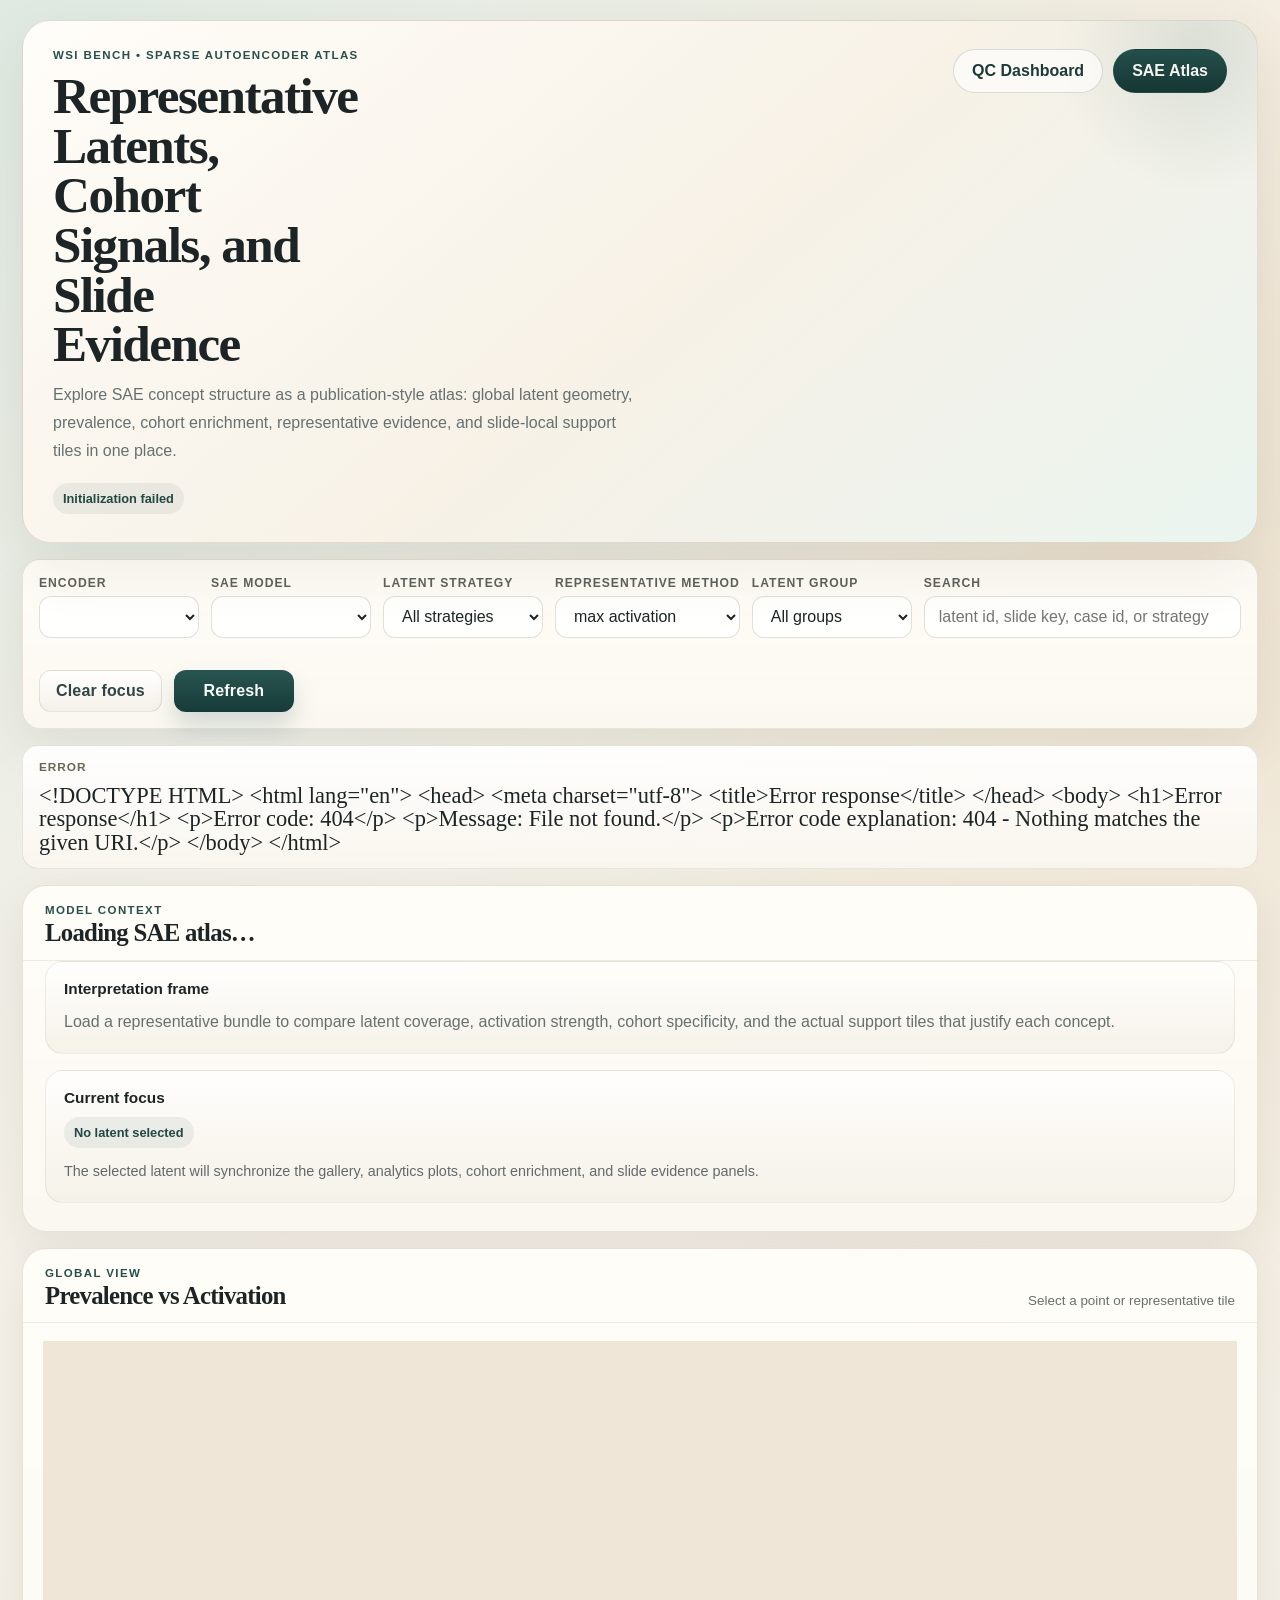
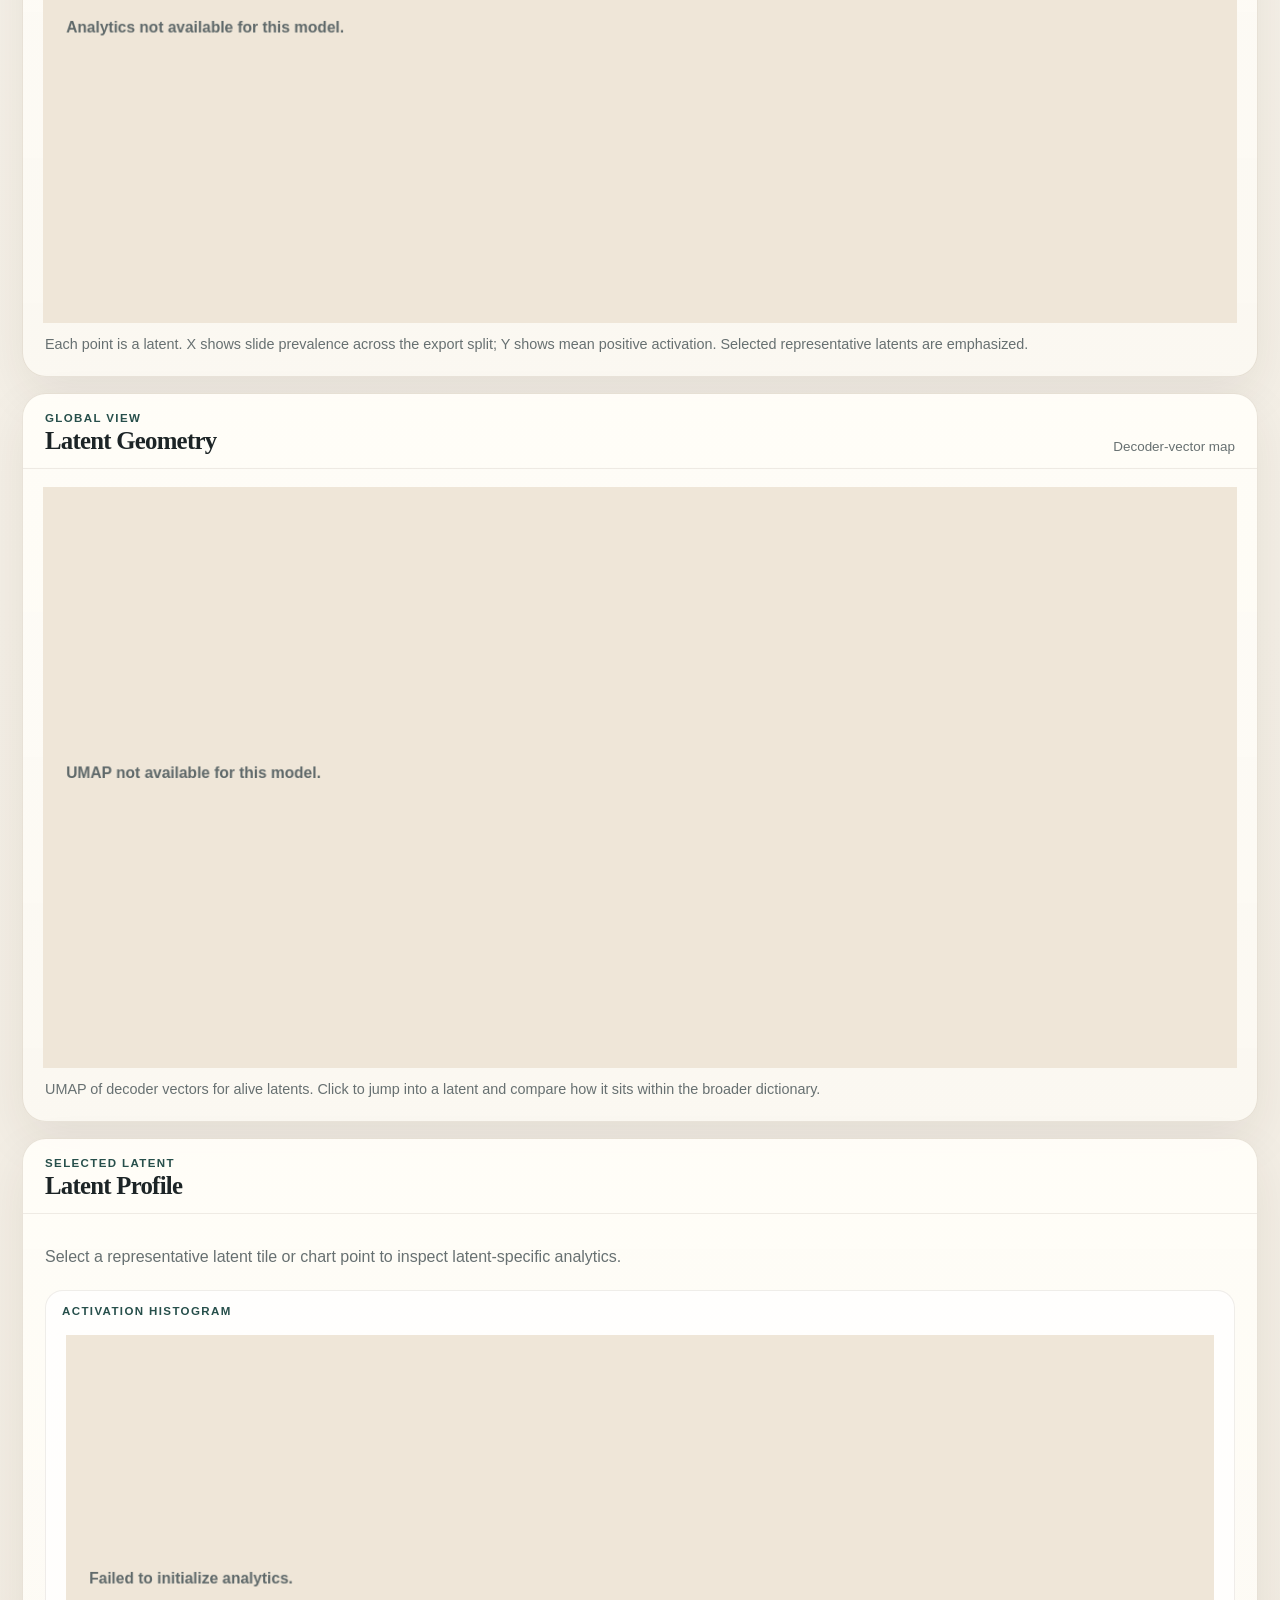
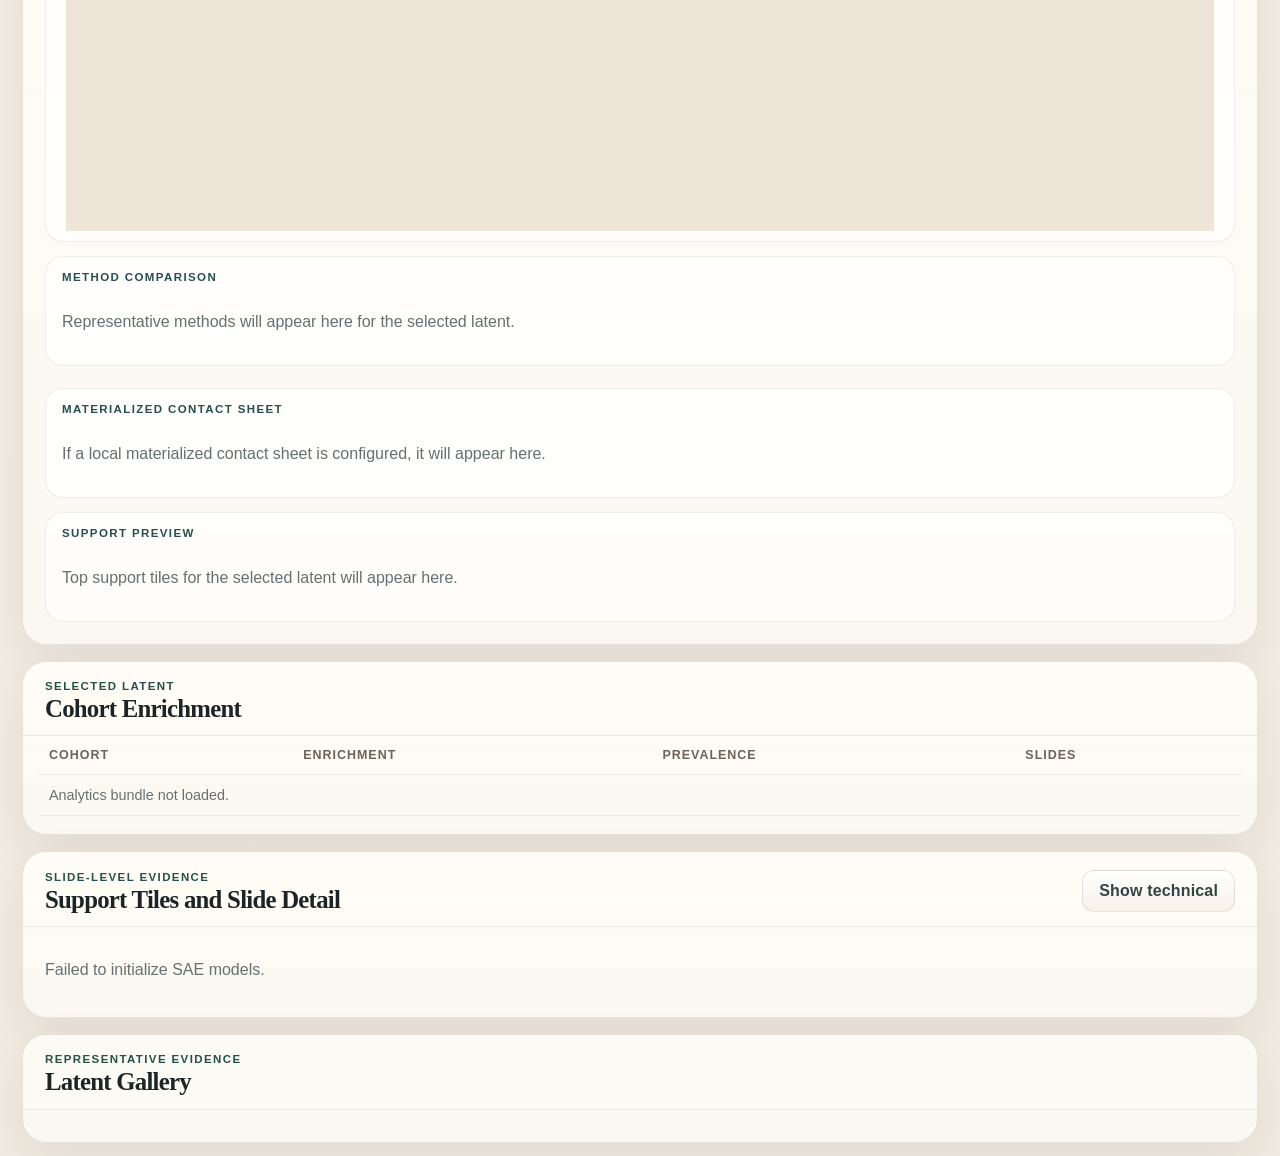
==== commit f4e661ed: "Make SEAL SAE atlas the default viewer" ====
--- a/templates/sae.html
+++ b/templates/sae.html
@@ -16,6 +16,9 @@
           Explore SAE concept structure as a publication-style atlas: global latent geometry, prevalence,
           cohort enrichment, representative evidence, and slide-local support tiles in one place.
         </p>
+        <div id="heroMetrics" class="hero-metrics">
+          <span class="meta-pill">Loading model context</span>
+        </div>
       </div>
       <nav class="top-nav">
         <a href="/">QC Dashboard</a>
@@ -89,6 +92,9 @@
                 <div id="focusMeta" class="focus-meta">
                   <span class="meta-pill">No latent selected</span>
                 </div>
+                <p id="focusNarrative" class="focus-narrative">
+                  The selected latent will synchronize the gallery, analytics plots, cohort enrichment, and slide evidence panels.
+                </p>
               </div>
             </div>
           </article>
@@ -144,6 +150,20 @@
                   <div class="mini-head">Method Comparison</div>
                   <div id="methodStrip" class="method-strip">
                     <p class="meta">Representative methods will appear here for the selected latent.</p>
+                  </div>
+                </div>
+              </div>
+              <div class="profile-subgrid">
+                <div class="mini-panel">
+                  <div class="mini-head">Materialized Contact Sheet</div>
+                  <div id="contactSheetWrap" class="contact-sheet-wrap">
+                    <p class="meta">If a local materialized contact sheet is configured, it will appear here.</p>
+                  </div>
+                </div>
+                <div class="mini-panel">
+                  <div class="mini-head">Support Preview</div>
+                  <div id="supportPreview" class="support-preview">
+                    <p class="meta">Top support tiles for the selected latent will appear here.</p>
                   </div>
                 </div>
               </div>
--- a/static/sae.css
+++ b/static/sae.css
@@ -99,6 +99,13 @@
   color: var(--muted);
 }
 
+.hero-metrics {
+  display: flex;
+  flex-wrap: wrap;
+  gap: 10px;
+  margin-top: 18px;
+}
+
 .top-nav {
   display: flex;
   gap: 10px;
@@ -328,6 +335,13 @@
   gap: 10px;
 }
 
+.focus-narrative {
+  margin: 12px 0 0;
+  font-size: 0.9rem;
+  line-height: 1.6;
+  color: #626a6c;
+}
+
 .meta-pill,
 .badge {
   display: inline-flex;
@@ -438,6 +452,50 @@
   gap: 12px;
 }
 
+.contact-sheet-wrap,
+.support-preview {
+  padding: 14px 16px 18px;
+}
+
+.contact-sheet-card {
+  display: grid;
+  gap: 10px;
+}
+
+.contact-sheet-card img {
+  width: 100%;
+  height: auto;
+  display: block;
+  border-radius: 14px;
+  border: 1px solid rgba(121, 111, 91, 0.12);
+  background: rgba(255,255,255,0.72);
+}
+
+.support-preview-grid {
+  display: grid;
+  grid-template-columns: repeat(3, minmax(0, 1fr));
+  gap: 10px;
+}
+
+.support-preview-card {
+  display: grid;
+  gap: 6px;
+}
+
+.support-preview-card img {
+  width: 100%;
+  aspect-ratio: 1 / 1;
+  object-fit: cover;
+  border-radius: 12px;
+  display: block;
+  background: #ebe7de;
+}
+
+.support-preview-card div {
+  font-size: 0.78rem;
+  color: #555c5f;
+}
+
 .method-card {
   display: grid;
   grid-template-columns: 88px 1fr;
@@ -663,7 +721,8 @@
   }
 
   .rep-card,
-  .method-card {
+  .method-card,
+  .support-preview-grid {
     grid-template-columns: 1fr;
   }
 }
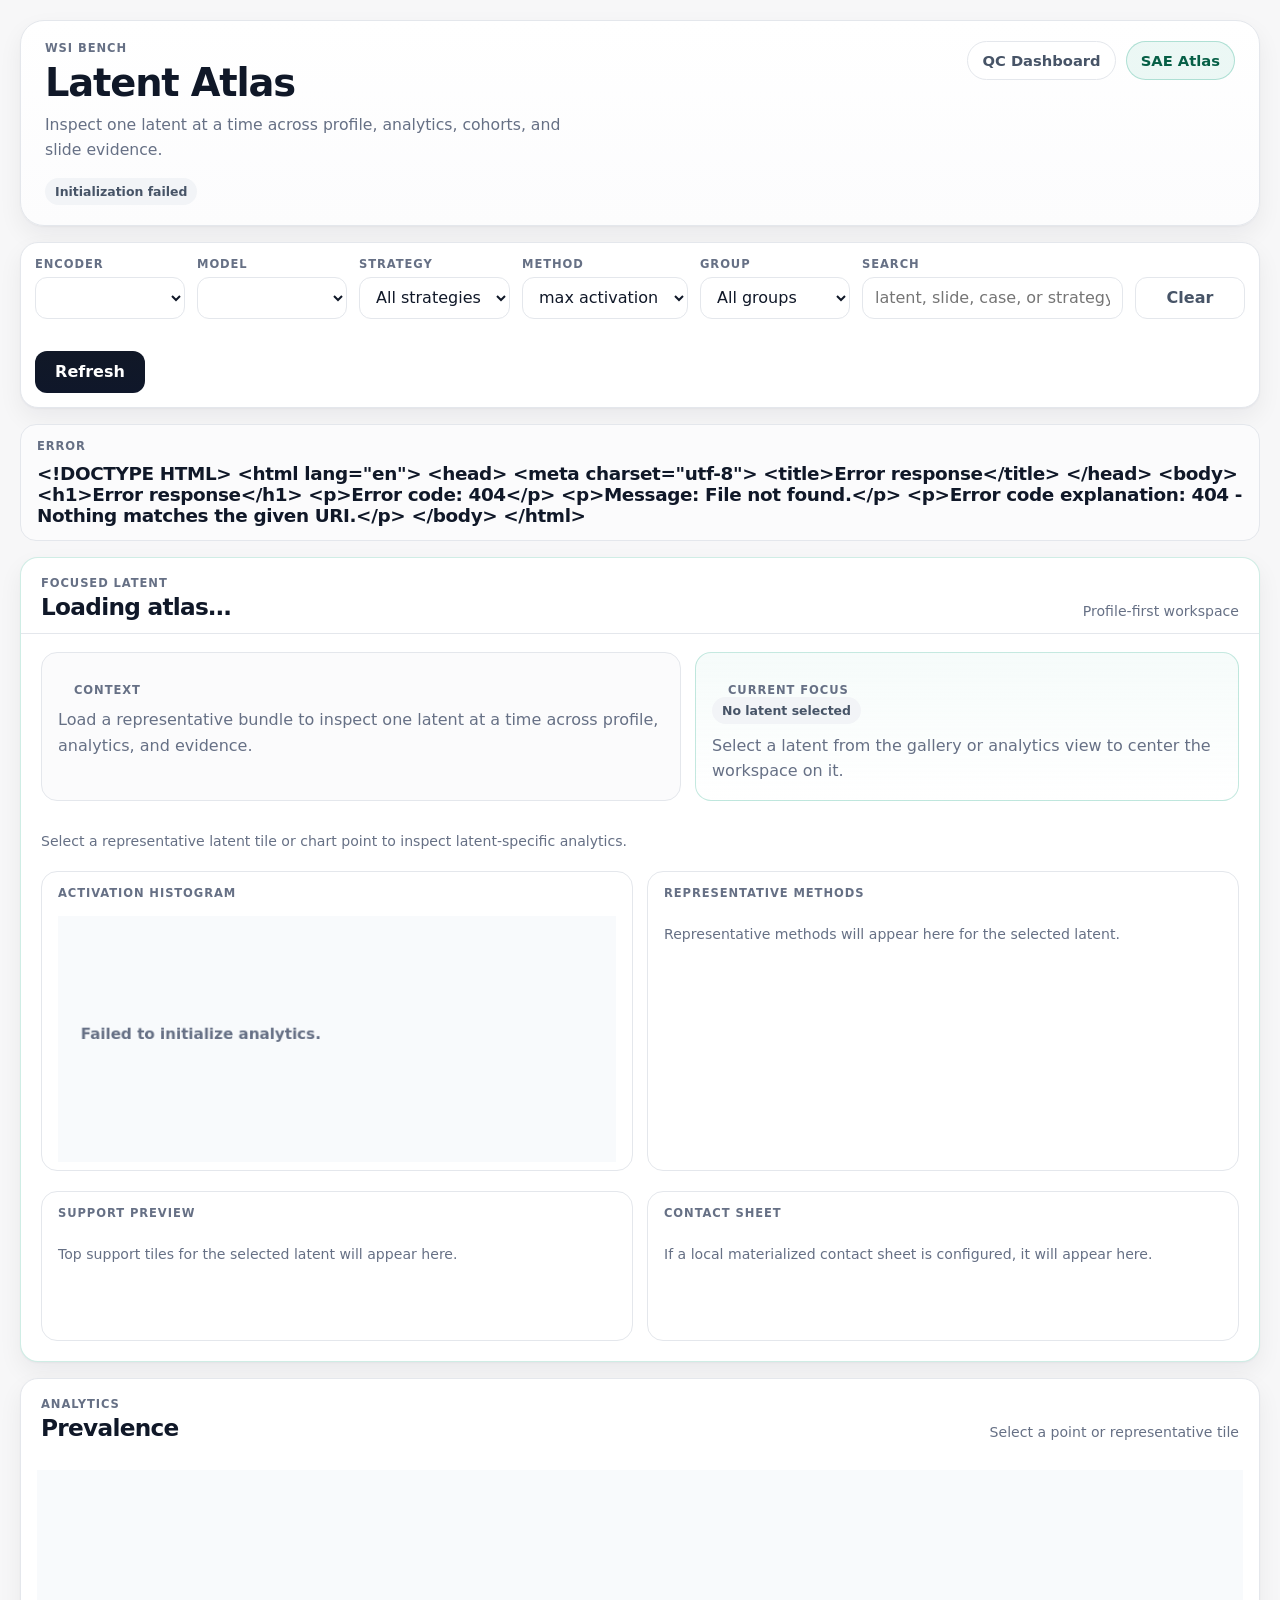
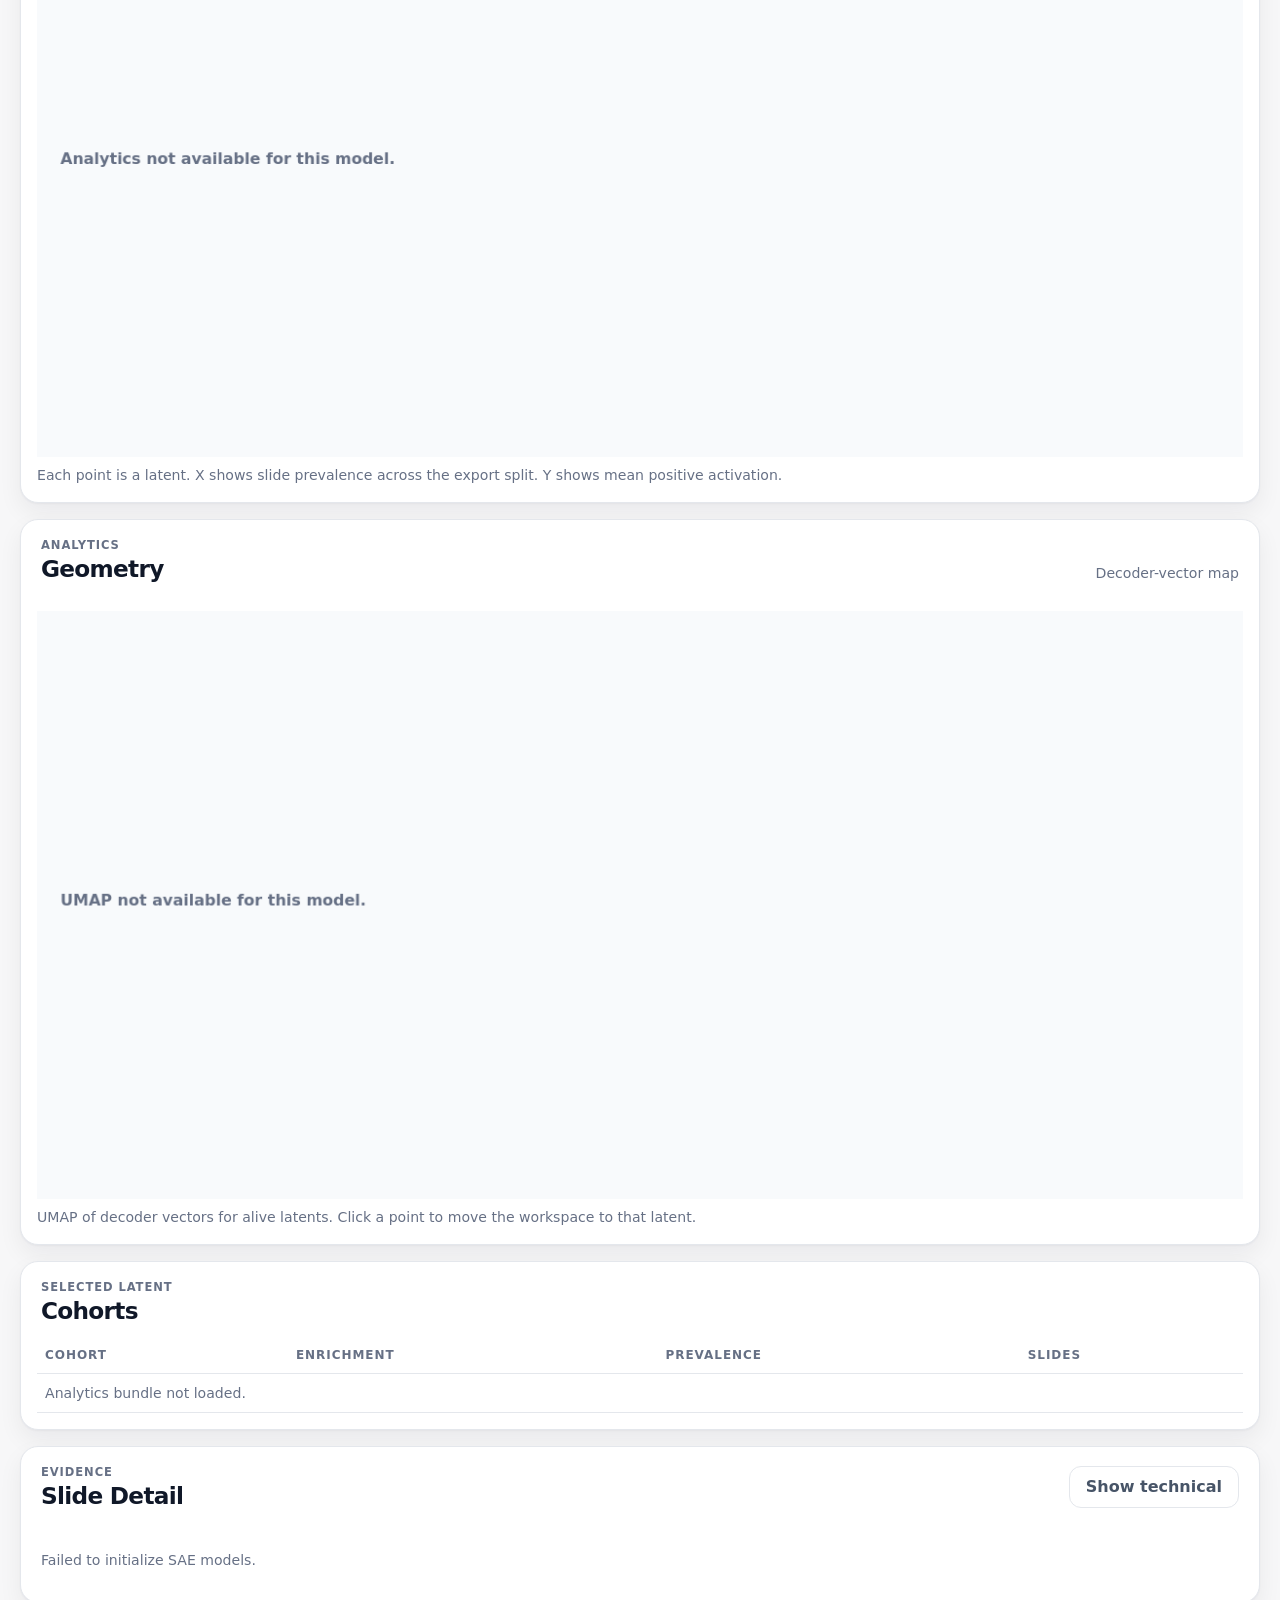
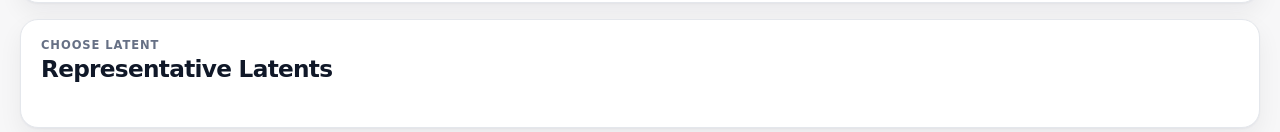
==== commit 0d1c549a: "Redesign SAE atlas into profile-first workspace" ====
--- a/templates/sae.html
+++ b/templates/sae.html
@@ -10,12 +10,9 @@
   <div class="page-shell">
     <header class="hero">
       <div class="hero-copy">
-        <div class="eyebrow">WSI Bench • Sparse Autoencoder Atlas</div>
-        <h1>Representative Latents, Cohort Signals, and Slide Evidence</h1>
-        <p>
-          Explore SAE concept structure as a publication-style atlas: global latent geometry, prevalence,
-          cohort enrichment, representative evidence, and slide-local support tiles in one place.
-        </p>
+        <div class="eyebrow">WSI Bench</div>
+        <h1>Latent Atlas</h1>
+        <p>Inspect one latent at a time across profile, analytics, cohorts, and slide evidence.</p>
         <div id="heroMetrics" class="hero-metrics">
           <span class="meta-pill">Loading model context</span>
         </div>
@@ -33,34 +30,34 @@
           <select id="encoderSelect"></select>
         </div>
         <div class="control">
-          <label for="modelSelect">SAE Model</label>
+          <label for="modelSelect">Model</label>
           <select id="modelSelect"></select>
         </div>
         <div class="control">
-          <label for="repStrategySelect">Latent Strategy</label>
+          <label for="repStrategySelect">Strategy</label>
           <select id="repStrategySelect">
             <option value="">All strategies</option>
           </select>
         </div>
         <div class="control">
-          <label for="repMethodSelect">Representative Method</label>
+          <label for="repMethodSelect">Method</label>
           <select id="repMethodSelect">
             <option value="max_activation">max activation</option>
           </select>
         </div>
         <div class="control">
-          <label for="latentGroupSelect">Latent Group</label>
+          <label for="latentGroupSelect">Group</label>
           <select id="latentGroupSelect">
             <option value="">All groups</option>
           </select>
         </div>
         <div class="control grow">
           <label for="repSearch">Search</label>
-          <input id="repSearch" type="text" placeholder="latent id, slide key, case id, or strategy" />
+          <input id="repSearch" type="text" placeholder="latent, slide, case, or strategy" />
         </div>
         <div class="control compact">
           <label>&nbsp;</label>
-          <button id="clearLatentBtn" type="button" class="ghost">Clear focus</button>
+          <button id="clearLatentBtn" type="button" class="ghost">Clear</button>
         </div>
         <div class="control compact">
           <label>&nbsp;</label>
@@ -70,135 +67,127 @@
 
       <section class="summary-grid" id="summary"></section>
 
-      <section class="content-grid">
-        <section class="main-column">
-          <article class="panel intro-panel">
-            <div class="panel-head">
-              <div>
-                <div class="panel-kicker">Model context</div>
-                <h2 id="modelHeading">Loading SAE atlas…</h2>
-              </div>
-            </div>
-            <div class="intro-grid">
-              <div class="intro-note">
-                <h3>Interpretation frame</h3>
-                <p id="modelNarrative" class="lede">
-                  Load a representative bundle to compare latent coverage, activation strength, cohort specificity,
-                  and the actual support tiles that justify each concept.
-                </p>
-              </div>
-              <div class="intro-note">
-                <h3>Current focus</h3>
-                <div id="focusMeta" class="focus-meta">
-                  <span class="meta-pill">No latent selected</span>
-                </div>
-                <p id="focusNarrative" class="focus-narrative">
-                  The selected latent will synchronize the gallery, analytics plots, cohort enrichment, and slide evidence panels.
-                </p>
-              </div>
-            </div>
-          </article>
-
-          <section class="plot-grid">
-            <article class="panel plot-panel">
-              <div class="panel-head">
-                <div>
-                  <div class="panel-kicker">Global view</div>
-                  <h2>Prevalence vs Activation</h2>
-                </div>
-                <div class="panel-meta" id="scatterMeta">Select a point or representative tile</div>
-              </div>
-              <canvas id="prevalenceCanvas" width="760" height="360"></canvas>
-              <p class="panel-caption">
-                Each point is a latent. X shows slide prevalence across the export split; Y shows mean positive activation.
-                Selected representative latents are emphasized.
+      <section class="workspace-grid">
+        <article class="panel focus-panel">
+          <div class="panel-head">
+            <div>
+              <div class="panel-kicker">Focused latent</div>
+              <h2 id="modelHeading">Loading atlas…</h2>
+            </div>
+            <div class="panel-meta">Profile-first workspace</div>
+          </div>
+
+          <div class="focus-header">
+            <div class="focus-note">
+              <div class="mini-head">Context</div>
+              <p id="modelNarrative" class="lede">
+                Load a representative bundle to inspect one latent at a time across profile, analytics, and evidence.
               </p>
-            </article>
-
-            <article class="panel plot-panel">
-              <div class="panel-head">
-                <div>
-                  <div class="panel-kicker">Global view</div>
-                  <h2>Latent Geometry</h2>
-                </div>
-                <div class="panel-meta" id="umapMeta">Decoder-vector map</div>
-              </div>
-              <canvas id="umapCanvas" width="760" height="360"></canvas>
-              <p class="panel-caption">
-                UMAP of decoder vectors for alive latents. Click to jump into a latent and compare how it sits within the broader dictionary.
+            </div>
+            <div class="focus-note focus-note-strong">
+              <div class="mini-head">Current focus</div>
+              <div id="focusMeta" class="focus-meta">
+                <span class="meta-pill">No latent selected</span>
+              </div>
+              <p id="focusNarrative" class="focus-narrative">
+                Select a latent from the gallery or analytics view to center the workspace on it.
               </p>
-            </article>
-          </section>
-
-          <section class="detail-grid">
-            <article class="panel detail-panel">
-              <div class="panel-head">
-                <div>
-                  <div class="panel-kicker">Selected latent</div>
-                  <h2>Latent Profile</h2>
-                </div>
-              </div>
-              <div id="latentProfile" class="profile-body">
-                <p class="meta">Select a representative latent tile or chart point to inspect latent-specific analytics.</p>
-              </div>
-              <div class="profile-subgrid">
-                <div class="mini-panel">
-                  <div class="mini-head">Activation Histogram</div>
-                  <canvas id="histCanvas" width="520" height="220"></canvas>
-                </div>
-                <div class="mini-panel">
-                  <div class="mini-head">Method Comparison</div>
-                  <div id="methodStrip" class="method-strip">
-                    <p class="meta">Representative methods will appear here for the selected latent.</p>
-                  </div>
-                </div>
-              </div>
-              <div class="profile-subgrid">
-                <div class="mini-panel">
-                  <div class="mini-head">Materialized Contact Sheet</div>
-                  <div id="contactSheetWrap" class="contact-sheet-wrap">
-                    <p class="meta">If a local materialized contact sheet is configured, it will appear here.</p>
-                  </div>
-                </div>
-                <div class="mini-panel">
-                  <div class="mini-head">Support Preview</div>
-                  <div id="supportPreview" class="support-preview">
-                    <p class="meta">Top support tiles for the selected latent will appear here.</p>
-                  </div>
-                </div>
-              </div>
-            </article>
-
-            <article class="panel cohort-panel">
-              <div class="panel-head">
-                <div>
-                  <div class="panel-kicker">Selected latent</div>
-                  <h2>Cohort Enrichment</h2>
-                </div>
-              </div>
-              <div class="table-wrap">
-                <table>
-                  <thead>
-                    <tr>
-                      <th>Cohort</th>
-                      <th>Enrichment</th>
-                      <th>Prevalence</th>
-                      <th>Slides</th>
-                    </tr>
-                  </thead>
-                  <tbody id="cohortRows">
-                    <tr><td colspan="4" class="meta">Analytics bundle not loaded.</td></tr>
-                  </tbody>
-                </table>
-              </div>
-            </article>
-          </section>
+            </div>
+          </div>
+
+          <div id="latentProfile" class="profile-body">
+            <p class="meta">Select a representative latent tile or chart point to inspect latent-specific analytics.</p>
+          </div>
+
+          <div class="profile-subgrid">
+            <div class="mini-panel">
+              <div class="mini-head">Activation Histogram</div>
+              <canvas id="histCanvas" width="520" height="220"></canvas>
+            </div>
+            <div class="mini-panel">
+              <div class="mini-head">Representative Methods</div>
+              <div id="methodStrip" class="method-strip">
+                <p class="meta">Representative methods will appear here for the selected latent.</p>
+              </div>
+            </div>
+          </div>
+
+          <div class="profile-subgrid">
+            <div class="mini-panel">
+              <div class="mini-head">Support Preview</div>
+              <div id="supportPreview" class="support-preview">
+                <p class="meta">Top support tiles for the selected latent will appear here.</p>
+              </div>
+            </div>
+            <div class="mini-panel">
+              <div class="mini-head">Contact Sheet</div>
+              <div id="contactSheetWrap" class="contact-sheet-wrap">
+                <p class="meta">If a local materialized contact sheet is configured, it will appear here.</p>
+              </div>
+            </div>
+          </div>
+        </article>
+
+        <section class="analytics-column">
+          <article class="panel plot-panel">
+            <div class="panel-head">
+              <div>
+                <div class="panel-kicker">Analytics</div>
+                <h2>Prevalence</h2>
+              </div>
+              <div class="panel-meta" id="scatterMeta">Select a point or representative tile</div>
+            </div>
+            <canvas id="prevalenceCanvas" width="760" height="360"></canvas>
+            <p class="panel-caption">
+              Each point is a latent. X shows slide prevalence across the export split. Y shows mean positive activation.
+            </p>
+          </article>
+
+          <article class="panel plot-panel">
+            <div class="panel-head">
+              <div>
+                <div class="panel-kicker">Analytics</div>
+                <h2>Geometry</h2>
+              </div>
+              <div class="panel-meta" id="umapMeta">Decoder-vector map</div>
+            </div>
+            <canvas id="umapCanvas" width="760" height="360"></canvas>
+            <p class="panel-caption">
+              UMAP of decoder vectors for alive latents. Click a point to move the workspace to that latent.
+            </p>
+          </article>
+        </section>
+
+        <section class="evidence-column">
+          <article class="panel cohort-panel">
+            <div class="panel-head">
+              <div>
+                <div class="panel-kicker">Selected latent</div>
+                <h2>Cohorts</h2>
+              </div>
+            </div>
+            <div class="table-wrap">
+              <table>
+                <thead>
+                  <tr>
+                    <th>Cohort</th>
+                    <th>Enrichment</th>
+                    <th>Prevalence</th>
+                    <th>Slides</th>
+                  </tr>
+                </thead>
+                <tbody id="cohortRows">
+                  <tr><td colspan="4" class="meta">Analytics bundle not loaded.</td></tr>
+                </tbody>
+              </table>
+            </div>
+          </article>
 
           <article class="panel slide-panel">
             <div class="panel-head">
               <div>
-                <div class="panel-kicker">Slide-level evidence</div>
-                <h2>Support Tiles and Slide Detail</h2>
+                <div class="panel-kicker">Evidence</div>
+                <h2>Slide Detail</h2>
               </div>
               <div class="panel-actions">
                 <button id="toggleTechBtn" type="button" class="ghost">Show technical</button>
@@ -209,20 +198,18 @@
             </div>
           </article>
         </section>
-
-        <aside class="rail">
-          <article class="panel rail-panel">
-            <div class="panel-head sticky">
-              <div>
-                <div class="panel-kicker">Representative evidence</div>
-                <h2>Latent Gallery</h2>
-              </div>
-              <div class="panel-meta" id="repMeta"></div>
-            </div>
-            <div id="repCards" class="rep-gallery"></div>
-          </article>
-        </aside>
       </section>
+
+      <article class="panel gallery-panel">
+        <div class="panel-head">
+          <div>
+            <div class="panel-kicker">Choose latent</div>
+            <h2>Representative Latents</h2>
+          </div>
+          <div class="panel-meta" id="repMeta"></div>
+        </div>
+        <div id="repCards" class="rep-gallery"></div>
+      </article>
     </main>
   </div>
 
--- a/static/sae.css
+++ b/static/sae.css
@@ -1,17 +1,18 @@
 :root {
-  --bg: #f5f0e7;
-  --paper: #fcfaf5;
-  --paper-strong: #fffdf9;
-  --line: #d8cfbe;
-  --line-strong: #c6baa3;
-  --ink: #1c2426;
-  --muted: #677071;
-  --accent: #274f4b;
-  --accent-soft: #dcece6;
-  --accent-warm: #8f6b3b;
-  --accent-warm-soft: #f0e6d7;
-  --shadow: 0 18px 50px rgba(45, 39, 26, 0.08);
+  --bg: #f7f7f8;
+  --panel: #ffffff;
+  --panel-soft: #fbfbfc;
+  --line: #e4e7ec;
+  --line-strong: #d0d5dd;
+  --ink: #101828;
+  --muted: #667085;
+  --muted-strong: #475467;
+  --accent: #10a37f;
+  --accent-soft: rgba(16, 163, 127, 0.1);
+  --accent-strong: #0b8b6b;
+  --shadow: 0 1px 2px rgba(16, 24, 40, 0.04), 0 10px 24px rgba(16, 24, 40, 0.06);
   --radius: 18px;
+  --sans: ui-sans-serif, system-ui, -apple-system, BlinkMacSystemFont, "Segoe UI", sans-serif;
 }
 
 * { box-sizing: border-box; }
@@ -22,117 +23,100 @@
 
 body {
   margin: 0;
+  background: var(--bg);
   color: var(--ink);
-  background:
-    radial-gradient(circle at top left, rgba(204, 226, 218, 0.55) 0%, transparent 28%),
-    radial-gradient(circle at 92% 12%, rgba(232, 217, 191, 0.6) 0%, transparent 22%),
-    linear-gradient(180deg, #f7f3eb 0%, #f1ebe1 100%);
-  font-family: "Avenir Next", "Segoe UI", "Helvetica Neue", sans-serif;
+  font-family: var(--sans);
 }
 
 .page-shell {
-  max-width: 1680px;
+  max-width: 1600px;
   margin: 0 auto;
-  padding: 20px 22px 28px;
+  padding: 20px;
 }
 
 .hero {
   display: flex;
   justify-content: space-between;
-  gap: 24px;
   align-items: flex-start;
-  padding: 28px 30px;
-  border: 1px solid rgba(131, 112, 79, 0.22);
-  border-radius: 28px;
-  background:
-    linear-gradient(140deg, rgba(255, 253, 249, 0.98) 0%, rgba(247, 241, 230, 0.98) 52%, rgba(234, 244, 240, 0.98) 100%);
-  box-shadow: 0 24px 60px rgba(52, 44, 31, 0.09);
-  position: relative;
-  overflow: hidden;
-}
-
-.hero::after {
-  content: "";
-  position: absolute;
-  right: -80px;
-  top: -110px;
-  width: 280px;
-  height: 280px;
-  background: radial-gradient(circle, rgba(39, 79, 75, 0.12) 0%, transparent 72%);
-  pointer-events: none;
+  gap: 20px;
+  padding: 20px 24px;
+  border: 1px solid var(--line);
+  border-radius: 24px;
+  background: linear-gradient(180deg, #ffffff 0%, #fcfcfd 100%);
+  box-shadow: var(--shadow);
 }
 
 .hero-copy {
-  max-width: 840px;
-  position: relative;
-  z-index: 1;
+  max-width: 720px;
 }
 
 .eyebrow,
 .panel-kicker,
-.mini-head {
+.mini-head,
+label {
   text-transform: uppercase;
-  letter-spacing: 0.12em;
+  letter-spacing: 0.08em;
   font-size: 0.72rem;
   font-weight: 700;
-  color: var(--accent);
+  color: var(--muted);
 }
 
 .hero h1,
-.panel-head h2 {
-  font-family: "Iowan Old Style", "Palatino Linotype", "Book Antiqua", Georgia, serif;
+.panel-head h2,
+.rep-title,
+.profile-lead-copy h3 {
+  margin: 0;
+  font-family: var(--sans);
+  font-weight: 700;
   letter-spacing: -0.03em;
 }
 
 .hero h1 {
-  margin: 10px 0 12px;
-  font-size: clamp(2.2rem, 4vw, 3.6rem);
-  line-height: 0.97;
-  max-width: 11ch;
+  margin-top: 8px;
+  font-size: clamp(1.8rem, 3vw, 2.6rem);
+  line-height: 1.05;
 }
 
 .hero p {
-  margin: 0;
-  max-width: 66ch;
-  font-size: 1rem;
-  line-height: 1.75;
+  margin: 10px 0 0;
+  max-width: 52ch;
   color: var(--muted);
-}
-
-.hero-metrics {
+  line-height: 1.55;
+  font-size: 0.98rem;
+}
+
+.hero-metrics,
+.focus-meta {
   display: flex;
   flex-wrap: wrap;
-  gap: 10px;
-  margin-top: 18px;
+  gap: 8px;
+}
+
+.hero-metrics {
+  margin-top: 16px;
 }
 
 .top-nav {
   display: flex;
   gap: 10px;
-  position: relative;
-  z-index: 1;
+  flex-wrap: wrap;
 }
 
 .top-nav a {
   text-decoration: none;
   border-radius: 999px;
-  padding: 12px 18px;
-  border: 1px solid rgba(39, 79, 75, 0.18);
-  background: rgba(255, 255, 255, 0.62);
-  color: #1d3a38;
-  font-weight: 700;
-  backdrop-filter: blur(10px);
-  transition: transform 140ms ease, box-shadow 140ms ease;
-}
-
-.top-nav a:hover {
-  transform: translateY(-1px);
-  box-shadow: 0 12px 24px rgba(39, 79, 75, 0.12);
+  padding: 10px 14px;
+  border: 1px solid var(--line);
+  background: var(--panel);
+  color: var(--muted-strong);
+  font-size: 0.92rem;
+  font-weight: 600;
 }
 
 .top-nav a.active {
-  background: linear-gradient(180deg, #244f4a 0%, #163734 100%);
-  color: #f4f5f2;
+  border-color: rgba(16, 163, 127, 0.28);
+  background: rgba(16, 163, 127, 0.08);
+  color: #065f46;
 }
 
 .atlas {
@@ -141,10 +125,11 @@
   gap: 16px;
 }
 
-.control-bar,
-.panel {
-  border: 1px solid rgba(131, 112, 79, 0.18);
-  background: linear-gradient(180deg, rgba(255, 253, 248, 0.96) 0%, rgba(251, 248, 241, 0.98) 100%);
+.panel,
+.control-bar {
+  border: 1px solid var(--line);
+  border-radius: var(--radius);
+  background: var(--panel);
   box-shadow: var(--shadow);
 }
 
@@ -153,69 +138,64 @@
   flex-wrap: wrap;
   gap: 12px;
   align-items: end;
-  padding: 16px;
-  border-radius: var(--radius);
+  padding: 14px;
 }
 
 .control {
-  min-width: 160px;
+  min-width: 150px;
   display: grid;
   gap: 6px;
 }
 
 .control.grow {
   flex: 1;
-  min-width: 260px;
+  min-width: 240px;
 }
 
 .control.compact {
-  min-width: 120px;
-}
-
-label {
-  font-size: 0.76rem;
-  text-transform: uppercase;
-  letter-spacing: 0.08em;
-  font-weight: 700;
-  color: #5f625c;
+  min-width: 110px;
 }
 
 select,
 input,
 button {
-  font: inherit;
   height: 42px;
   border-radius: 12px;
+  font: inherit;
 }
 
 select,
 input {
-  padding: 0 14px;
-  border: 1px solid rgba(121, 111, 91, 0.22);
-  background: rgba(255, 255, 255, 0.9);
+  padding: 0 12px;
   color: var(--ink);
+  border: 1px solid var(--line);
+  background: #fff;
+  outline: none;
+}
+
+select:focus,
+input:focus {
+  border-color: rgba(16, 163, 127, 0.38);
+  box-shadow: 0 0 0 4px rgba(16, 163, 127, 0.08);
 }
 
 button {
   border: 0;
   cursor: pointer;
   padding: 0 16px;
-  color: #f8faf8;
-  font-weight: 700;
-  letter-spacing: 0.01em;
-  background: linear-gradient(180deg, #295550 0%, #173b38 100%);
-  box-shadow: 0 14px 24px rgba(39, 79, 75, 0.18);
+  color: #fff;
+  font-weight: 600;
+  background: linear-gradient(180deg, #111827 0%, #0f172a 100%);
 }
 
 button.ghost {
-  background: linear-gradient(180deg, rgba(255, 255, 255, 0.92) 0%, rgba(245, 240, 232, 0.95) 100%);
-  color: #304543;
-  border: 1px solid rgba(121, 111, 91, 0.18);
-  box-shadow: none;
+  color: var(--muted-strong);
+  border: 1px solid var(--line);
+  background: #fff;
 }
 
 button:hover {
-  transform: translateY(-1px);
+  filter: brightness(1.02);
 }
 
 .summary-grid {
@@ -227,119 +207,103 @@
 .metric {
   padding: 14px 16px;
   border-radius: 16px;
-  border: 1px solid rgba(121, 111, 91, 0.16);
-  background: linear-gradient(180deg, rgba(255, 255, 255, 0.92) 0%, rgba(249, 246, 239, 0.96) 100%);
+  border: 1px solid var(--line);
+  background: var(--panel-soft);
   min-height: 88px;
   display: grid;
+  gap: 10px;
   align-content: space-between;
-  gap: 10px;
 }
 
 .metric strong {
   display: block;
-  color: #6c6557;
-  font-size: 0.74rem;
+  color: var(--muted);
+  font-size: 0.72rem;
   text-transform: uppercase;
   letter-spacing: 0.08em;
 }
 
 .metric span {
-  font-family: "Iowan Old Style", "Palatino Linotype", Georgia, serif;
-  font-size: 1.4rem;
-  line-height: 1.05;
-}
-
-.content-grid {
-  display: grid;
-  grid-template-columns: minmax(0, 1.7fr) minmax(340px, 0.85fr);
+  font-size: 1.15rem;
+  font-weight: 600;
+  letter-spacing: -0.02em;
+}
+
+.workspace-grid {
+  display: grid;
+  grid-template-columns: minmax(0, 1.4fr) minmax(320px, 0.85fr);
   gap: 16px;
-  min-height: 0;
-}
-
-.main-column {
-  display: grid;
-  gap: 16px;
-  min-width: 0;
-}
-
-.panel {
-  border-radius: 24px;
-  overflow: hidden;
+}
+
+.focus-panel {
+  display: grid;
+  gap: 0;
+  border-color: rgba(16, 163, 127, 0.2);
+}
+
+.focus-panel .panel-head {
+  border-bottom: 1px solid var(--line);
 }
 
 .panel-head {
   display: flex;
   justify-content: space-between;
-  gap: 16px;
   align-items: end;
-  padding: 18px 22px 14px;
-  border-bottom: 1px solid rgba(121, 111, 91, 0.12);
-}
-
-.panel-head.sticky {
-  position: sticky;
-  top: 0;
-  z-index: 2;
-  backdrop-filter: blur(14px);
-  background: rgba(252, 250, 245, 0.92);
+  gap: 14px;
+  padding: 18px 20px 14px;
 }
 
 .panel-head h2 {
-  margin: 4px 0 0;
-  font-size: 1.55rem;
-  line-height: 1.04;
+  margin-top: 4px;
+  font-size: 1.45rem;
+  line-height: 1.08;
 }
 
 .panel-meta,
 .meta,
 .panel-caption,
+.lede,
+.focus-narrative,
+.rep-statline,
+.rep-slide,
+.support-preview-card div,
+.tile-meta,
+.profile-lead-copy p {
+  color: var(--muted);
+}
+
+.panel-meta,
+.meta {
+  font-size: 0.88rem;
+}
+
+.focus-header {
+  display: grid;
+  grid-template-columns: minmax(0, 1fr) minmax(320px, 0.85fr);
+  gap: 14px;
+  padding: 18px 20px 0;
+}
+
+.focus-note {
+  padding: 16px;
+  border: 1px solid var(--line);
+  border-radius: 16px;
+  background: var(--panel-soft);
+}
+
+.focus-note-strong {
+  border-color: rgba(16, 163, 127, 0.24);
+  background: linear-gradient(180deg, rgba(16, 163, 127, 0.04) 0%, #ffffff 100%);
+}
+
 .lede {
-  color: var(--muted);
-}
-
-.panel-meta {
-  font-size: 0.84rem;
-}
-
-.intro-panel {
-  padding-bottom: 10px;
-}
-
-.intro-grid {
-  display: grid;
-  grid-template-columns: 1.3fr 1fr;
-  gap: 16px;
-  padding: 0 22px 18px;
-}
-
-.intro-note {
-  padding: 18px;
-  border-radius: 18px;
-  background: linear-gradient(180deg, rgba(255, 255, 255, 0.78) 0%, rgba(244, 240, 231, 0.88) 100%);
-  border: 1px solid rgba(121, 111, 91, 0.12);
-}
-
-.intro-note h3 {
-  margin: 0 0 10px;
-  font-size: 0.96rem;
-}
-
-.lede {
-  margin: 0;
-  line-height: 1.7;
-}
-
-.focus-meta {
-  display: flex;
-  flex-wrap: wrap;
-  gap: 10px;
+  margin: 10px 0 0;
+  line-height: 1.6;
 }
 
 .focus-narrative {
-  margin: 12px 0 0;
-  font-size: 0.9rem;
-  line-height: 1.6;
-  color: #626a6c;
+  margin: 10px 0 0;
+  line-height: 1.55;
 }
 
 .meta-pill,
@@ -347,39 +311,111 @@
   display: inline-flex;
   align-items: center;
   gap: 6px;
-  padding: 8px 10px;
   border-radius: 999px;
-  font-size: 0.8rem;
-  font-weight: 700;
+  padding: 6px 10px;
+  font-size: 0.78rem;
+  font-weight: 600;
 }
 
 .meta-pill {
-  background: rgba(39, 79, 75, 0.08);
-  color: #234744;
+  background: #f2f4f7;
+  color: var(--muted-strong);
 }
 
 .badge.ok {
-  background: rgba(47, 124, 87, 0.12);
-  color: #2a6a4c;
+  background: rgba(16, 163, 127, 0.1);
+  color: #08785e;
 }
 
 .badge.warn {
-  background: rgba(163, 97, 58, 0.12);
-  color: #7e4827;
-}
-
-.plot-grid,
-.detail-grid {
-  display: grid;
-  gap: 16px;
-}
-
-.plot-grid {
+  background: rgba(246, 107, 14, 0.1);
+  color: #b54708;
+}
+
+.profile-body {
+  padding: 18px 20px 8px;
+}
+
+.profile-hero {
+  display: grid;
+  grid-template-columns: minmax(180px, 220px) minmax(0, 1fr);
+  gap: 18px;
+  align-items: start;
+  margin-bottom: 16px;
+}
+
+.profile-lead-tile {
+  width: 100%;
+  display: block;
+  aspect-ratio: 1 / 1;
+  object-fit: cover;
+  border-radius: 18px;
+  border: 1px solid var(--line);
+  background: #eef2f6;
+}
+
+.profile-lead-copy {
+  display: grid;
+  gap: 8px;
+}
+
+.profile-lead-copy h3 {
+  font-size: 1.15rem;
+  line-height: 1.15;
+}
+
+.profile-grid {
+  display: grid;
+  grid-template-columns: repeat(auto-fit, minmax(160px, 1fr));
+  gap: 10px;
+}
+
+.profile-card,
+.kv-card,
+.mini-panel,
+.method-card,
+.tile-card,
+.rep-card {
+  border: 1px solid var(--line);
+  background: #fff;
+}
+
+.profile-card {
+  padding: 14px;
+  border-radius: 14px;
+}
+
+.profile-card strong,
+.kv-card strong {
+  display: block;
+  margin-bottom: 8px;
+  font-size: 0.72rem;
+  text-transform: uppercase;
+  letter-spacing: 0.08em;
+  color: var(--muted);
+}
+
+.profile-card span,
+.kv-card span {
+  font-size: 1rem;
+  font-weight: 600;
+  color: var(--ink);
+}
+
+.profile-subgrid {
+  display: grid;
   grid-template-columns: repeat(2, minmax(0, 1fr));
-}
-
-.detail-grid {
-  grid-template-columns: minmax(0, 1.2fr) minmax(320px, 0.8fr);
+  gap: 14px;
+  padding: 0 20px 20px;
+}
+
+.mini-panel {
+  border-radius: 16px;
+  overflow: hidden;
+}
+
+.mini-head {
+  padding: 14px 16px 0;
 }
 
 .plot-panel canvas,
@@ -387,145 +423,94 @@
   width: 100%;
   height: auto;
   display: block;
-  padding: 18px 20px 10px;
+  padding: 16px 16px 8px;
   cursor: crosshair;
 }
 
-.panel-caption {
-  margin: 0;
-  padding: 0 22px 20px;
-  font-size: 0.9rem;
-  line-height: 1.6;
-}
-
-.profile-body {
-  padding: 18px 22px 8px;
-}
-
-.profile-grid {
-  display: grid;
-  grid-template-columns: repeat(auto-fit, minmax(160px, 1fr));
-  gap: 12px;
-}
-
-.profile-card {
-  padding: 14px;
-  border-radius: 16px;
-  border: 1px solid rgba(121, 111, 91, 0.12);
-  background: linear-gradient(180deg, rgba(255,255,255,0.9) 0%, rgba(248,244,236,0.95) 100%);
-}
-
-.profile-card strong {
-  display: block;
-  margin-bottom: 8px;
-  font-size: 0.75rem;
-  text-transform: uppercase;
-  letter-spacing: 0.08em;
-  color: #6b6458;
-}
-
-.profile-card span {
-  font-family: "Iowan Old Style", "Palatino Linotype", Georgia, serif;
-  font-size: 1.15rem;
-}
-
-.profile-subgrid {
-  display: grid;
-  grid-template-columns: minmax(0, 1fr) minmax(280px, 0.9fr);
-  gap: 14px;
-  padding: 0 22px 22px;
-}
-
-.mini-panel {
-  border-radius: 18px;
-  border: 1px solid rgba(121, 111, 91, 0.12);
-  background: rgba(255, 255, 255, 0.72);
-}
-
-.mini-head {
-  padding: 14px 16px 0;
-}
-
-.method-strip {
-  padding: 14px 16px 18px;
-  display: grid;
-  gap: 12px;
-}
-
+.method-strip,
 .contact-sheet-wrap,
 .support-preview {
-  padding: 14px 16px 18px;
-}
-
-.contact-sheet-card {
-  display: grid;
-  gap: 10px;
-}
-
-.contact-sheet-card img {
-  width: 100%;
-  height: auto;
-  display: block;
-  border-radius: 14px;
-  border: 1px solid rgba(121, 111, 91, 0.12);
-  background: rgba(255,255,255,0.72);
-}
-
-.support-preview-grid {
-  display: grid;
-  grid-template-columns: repeat(3, minmax(0, 1fr));
-  gap: 10px;
-}
-
-.support-preview-card {
-  display: grid;
-  gap: 6px;
-}
-
-.support-preview-card img {
-  width: 100%;
-  aspect-ratio: 1 / 1;
-  object-fit: cover;
-  border-radius: 12px;
-  display: block;
-  background: #ebe7de;
-}
-
-.support-preview-card div {
-  font-size: 0.78rem;
-  color: #555c5f;
+  padding: 12px 16px 16px;
+}
+
+.method-strip,
+.support-preview,
+.contact-sheet-wrap {
+  min-height: 120px;
 }
 
 .method-card {
   display: grid;
-  grid-template-columns: 88px 1fr;
+  grid-template-columns: 84px 1fr;
   gap: 12px;
   padding: 10px;
-  border-radius: 16px;
-  border: 1px solid rgba(121, 111, 91, 0.14);
-  background: rgba(255, 255, 255, 0.72);
+  border-radius: 14px;
+}
+
+.method-card.selected {
+  border-color: rgba(16, 163, 127, 0.38);
+  box-shadow: inset 0 0 0 1px rgba(16, 163, 127, 0.12);
 }
 
 .method-card img,
 .rep-card img,
 .tile-card img {
   width: 100%;
-  height: auto;
   display: block;
   aspect-ratio: 1 / 1;
   object-fit: cover;
   border-radius: 12px;
-  background: #ebe7de;
+  background: #eef2f6;
 }
 
 .method-card strong {
   display: block;
   margin-bottom: 4px;
+}
+
+.contact-sheet-card {
+  display: grid;
+  gap: 10px;
+}
+
+.contact-sheet-card img {
+  width: 100%;
+  border-radius: 14px;
+  border: 1px solid var(--line);
+  background: #eef2f6;
+}
+
+.support-preview-grid {
+  display: grid;
+  grid-template-columns: repeat(3, minmax(0, 1fr));
+  gap: 10px;
+}
+
+.support-preview-card img {
+  width: 100%;
+  aspect-ratio: 1 / 1;
+  display: block;
+  object-fit: cover;
+  border-radius: 12px;
+  background: #eef2f6;
+}
+
+.analytics-column,
+.evidence-column {
+  display: grid;
+  gap: 16px;
+}
+
+.panel-caption {
+  margin: 0;
+  padding: 0 16px 16px;
+  line-height: 1.5;
+  font-size: 0.88rem;
 }
 
 .table-wrap {
   overflow: auto;
-  padding: 0 16px 18px;
+  padding: 0 16px 16px;
 }
 
 table {
@@ -535,65 +520,52 @@
 
 th,
 td {
-  border-bottom: 1px solid rgba(121, 111, 91, 0.12);
-  padding: 12px 10px;
+  padding: 11px 8px;
+  border-bottom: 1px solid var(--line);
   text-align: left;
-  font-size: 0.9rem;
+  font-size: 0.88rem;
 }
 
 th {
-  font-size: 0.78rem;
+  color: var(--muted);
+  font-size: 0.75rem;
   text-transform: uppercase;
   letter-spacing: 0.08em;
-  color: #6b6458;
 }
 
 tbody tr.is-current td {
-  background: rgba(39, 79, 75, 0.07);
+  background: rgba(16, 163, 127, 0.06);
 }
 
 .slide-panel .detail-body {
-  padding: 18px 22px 22px;
+  padding: 16px 20px 20px;
 }
 
 .detail-stack {
   display: grid;
-  gap: 18px;
+  gap: 16px;
 }
 
 .kv-grid {
+  display: grid;
+  grid-template-columns: repeat(auto-fit, minmax(160px, 1fr));
+  gap: 10px;
+}
+
+.kv-card {
+  padding: 14px;
+  border-radius: 14px;
+}
+
+.support-grid {
   display: grid;
   grid-template-columns: repeat(auto-fit, minmax(180px, 1fr));
   gap: 12px;
 }
 
-.kv-card {
-  padding: 14px;
-  border-radius: 16px;
-  border: 1px solid rgba(121, 111, 91, 0.12);
-  background: rgba(255, 255, 255, 0.76);
-}
-
-.kv-card strong {
-  display: block;
-  margin-bottom: 6px;
-  font-size: 0.76rem;
-  text-transform: uppercase;
-  letter-spacing: 0.08em;
-  color: #6b6458;
-}
-
-.support-grid {
-  display: grid;
-  grid-template-columns: repeat(auto-fit, minmax(180px, 1fr));
-  gap: 12px;
-}
-
 .tile-card {
-  border-radius: 16px;
+  border-radius: 14px;
   overflow: hidden;
-  border: 1px solid rgba(121, 111, 91, 0.14);
-  background: rgba(255, 255, 255, 0.78);
 }
 
 .tile-meta {
@@ -601,47 +573,37 @@
   display: grid;
   gap: 4px;
   font-size: 0.82rem;
-  color: #51585b;
-}
-
-.rail {
-  min-width: 0;
-}
-
-.rail-panel {
-  min-height: calc(100vh - 260px);
-  max-height: calc(100vh - 260px);
-  display: grid;
-  grid-template-rows: auto minmax(0, 1fr);
+}
+
+.gallery-panel {
+  overflow: hidden;
 }
 
 .rep-gallery {
-  overflow: auto;
   padding: 16px;
   display: grid;
-  gap: 14px;
+  grid-template-columns: repeat(auto-fill, minmax(280px, 1fr));
+  gap: 12px;
 }
 
 .rep-card {
   display: grid;
-  grid-template-columns: 112px 1fr;
-  gap: 14px;
+  grid-template-columns: 96px 1fr;
+  gap: 12px;
   padding: 12px;
-  border-radius: 18px;
-  border: 1px solid rgba(121, 111, 91, 0.16);
-  background: linear-gradient(160deg, rgba(255, 255, 255, 0.88) 0%, rgba(246, 241, 232, 0.98) 100%);
+  border-radius: 16px;
   cursor: pointer;
-  transition: transform 140ms ease, box-shadow 140ms ease, border-color 140ms ease;
+  transition: border-color 120ms ease, box-shadow 120ms ease, transform 120ms ease;
 }
 
 .rep-card:hover {
-  transform: translateY(-2px);
-  box-shadow: 0 16px 28px rgba(52, 44, 31, 0.1);
+  transform: translateY(-1px);
+  box-shadow: 0 4px 16px rgba(16, 24, 40, 0.08);
 }
 
 .rep-card.selected {
-  border-color: rgba(39, 79, 75, 0.45);
-  box-shadow: 0 20px 32px rgba(39, 79, 75, 0.12);
+  border-color: rgba(16, 163, 127, 0.38);
+  box-shadow: 0 0 0 3px rgba(16, 163, 127, 0.08);
 }
 
 .rep-body {
@@ -651,78 +613,83 @@
 }
 
 .rep-title {
-  font-family: "Iowan Old Style", "Palatino Linotype", Georgia, serif;
-  font-size: 1.02rem;
-  line-height: 1.05;
+  font-size: 0.98rem;
+  line-height: 1.15;
 }
 
 .rep-title span {
-  color: #6a6557;
-  font-size: 0.88rem;
   margin-left: 6px;
-}
-
-.rep-statline,
-.rep-slide {
-  color: #576062;
-  font-size: 0.84rem;
+  color: var(--muted);
+  font-size: 0.85rem;
 }
 
 .spark {
-  height: 7px;
+  height: 6px;
   border-radius: 999px;
   overflow: hidden;
-  background: rgba(121, 111, 91, 0.1);
+  background: #eef2f6;
 }
 
 .spark > span {
   display: block;
   height: 100%;
-  border-radius: inherit;
-  background: linear-gradient(90deg, #295550 0%, #d39b4c 100%);
+  background: linear-gradient(90deg, var(--accent) 0%, #6ce9c6 100%);
 }
 
 .hidden {
   display: none !important;
 }
 
-@media (max-width: 1280px) {
-  .content-grid,
-  .plot-grid,
-  .detail-grid,
-  .intro-grid,
-  .profile-subgrid {
+@media (max-width: 1320px) {
+  .workspace-grid {
     grid-template-columns: 1fr;
   }
-
-  .rail-panel {
-    min-height: auto;
-    max-height: none;
-  }
-}
-
-@media (max-width: 860px) {
+}
+
+@media (max-width: 980px) {
+  .focus-header,
+  .profile-subgrid,
+  .profile-hero,
+  .support-preview-grid {
+    grid-template-columns: 1fr;
+  }
+
+  .rep-gallery {
+    grid-template-columns: 1fr;
+  }
+}
+
+@media (max-width: 760px) {
   .page-shell {
     padding: 14px;
   }
 
   .hero {
-    padding: 22px 20px;
     flex-direction: column;
+    padding: 18px;
+  }
+
+  .control-bar {
+    padding: 12px;
   }
 
   .top-nav {
     width: 100%;
-    flex-wrap: wrap;
-  }
-
-  .control-bar {
-    padding: 14px;
-  }
-
-  .rep-card,
-  .method-card,
-  .support-preview-grid {
-    grid-template-columns: 1fr;
-  }
-}
+  }
+
+  .panel-head {
+    padding: 16px;
+  }
+
+  .profile-body,
+  .focus-header,
+  .profile-subgrid,
+  .slide-panel .detail-body,
+  .method-strip,
+  .contact-sheet-wrap,
+  .support-preview,
+  .table-wrap {
+    padding-left: 16px;
+    padding-right: 16px;
+  }
+}
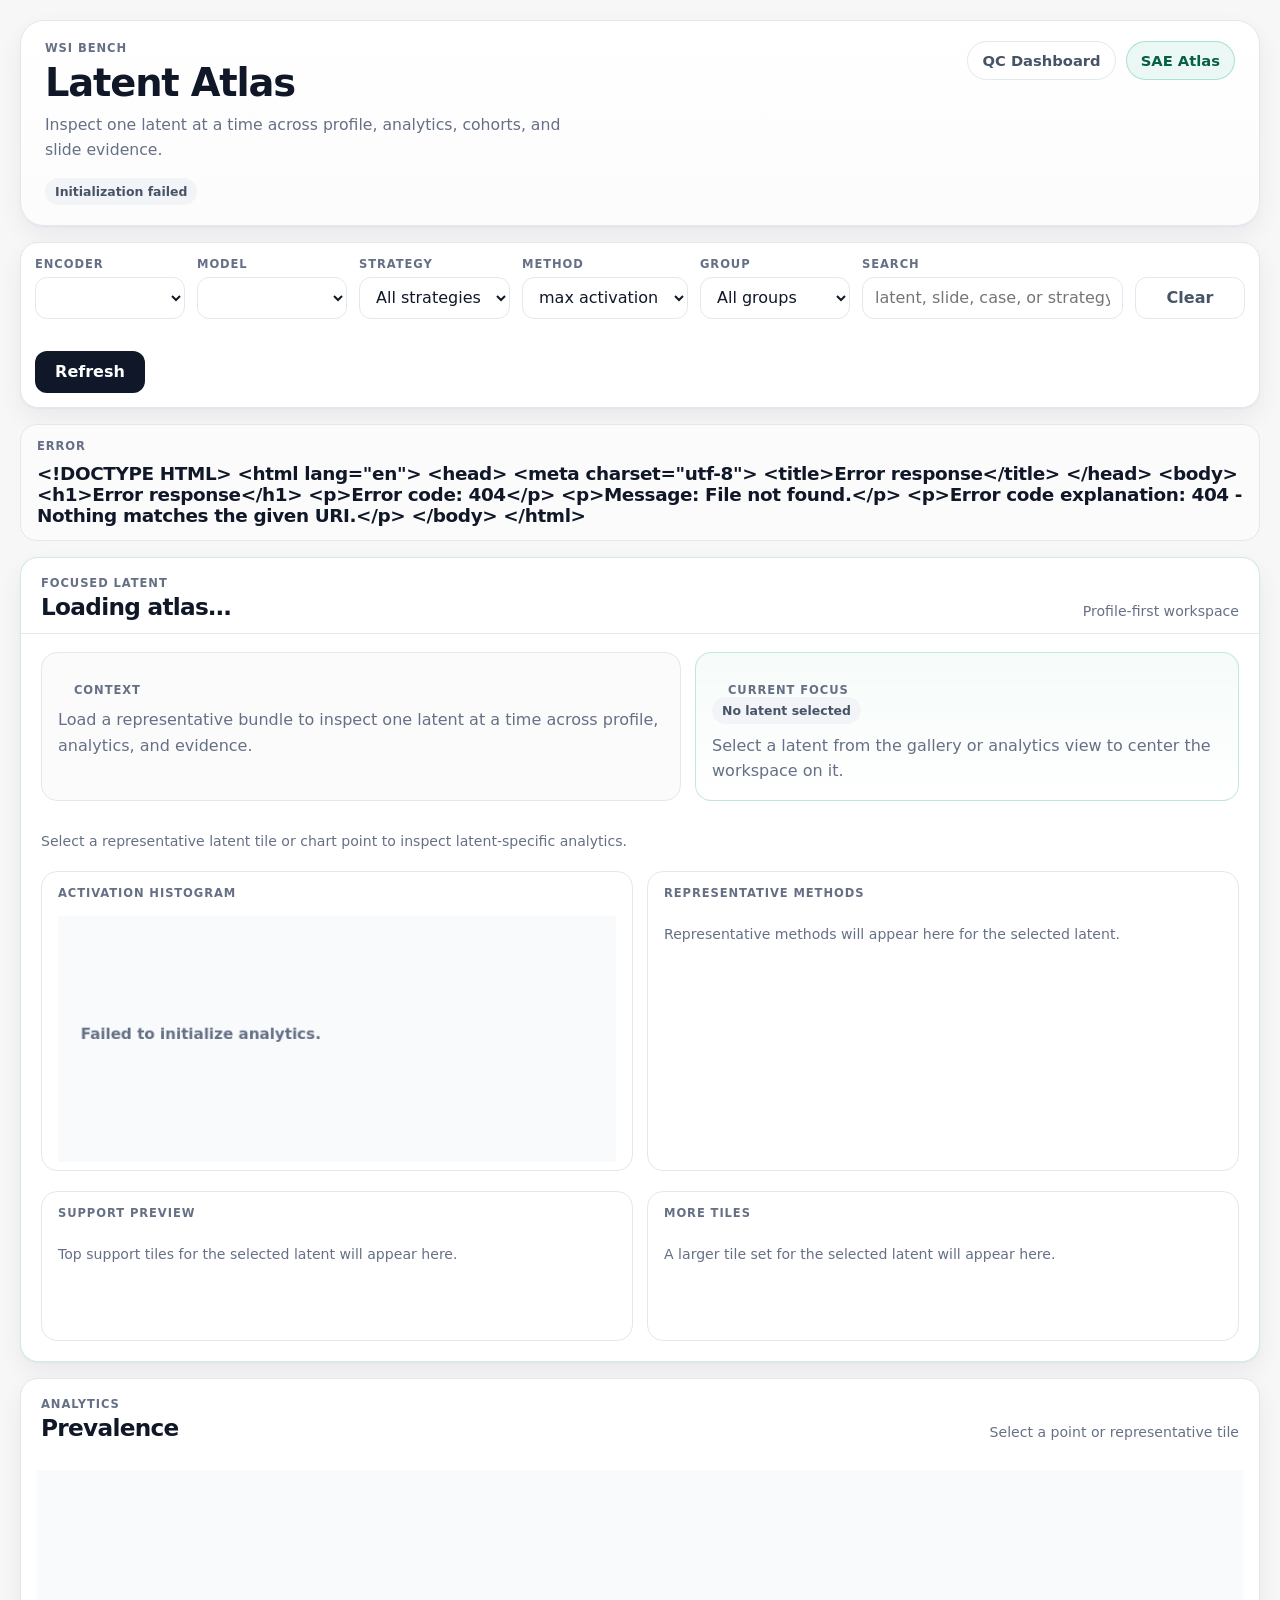
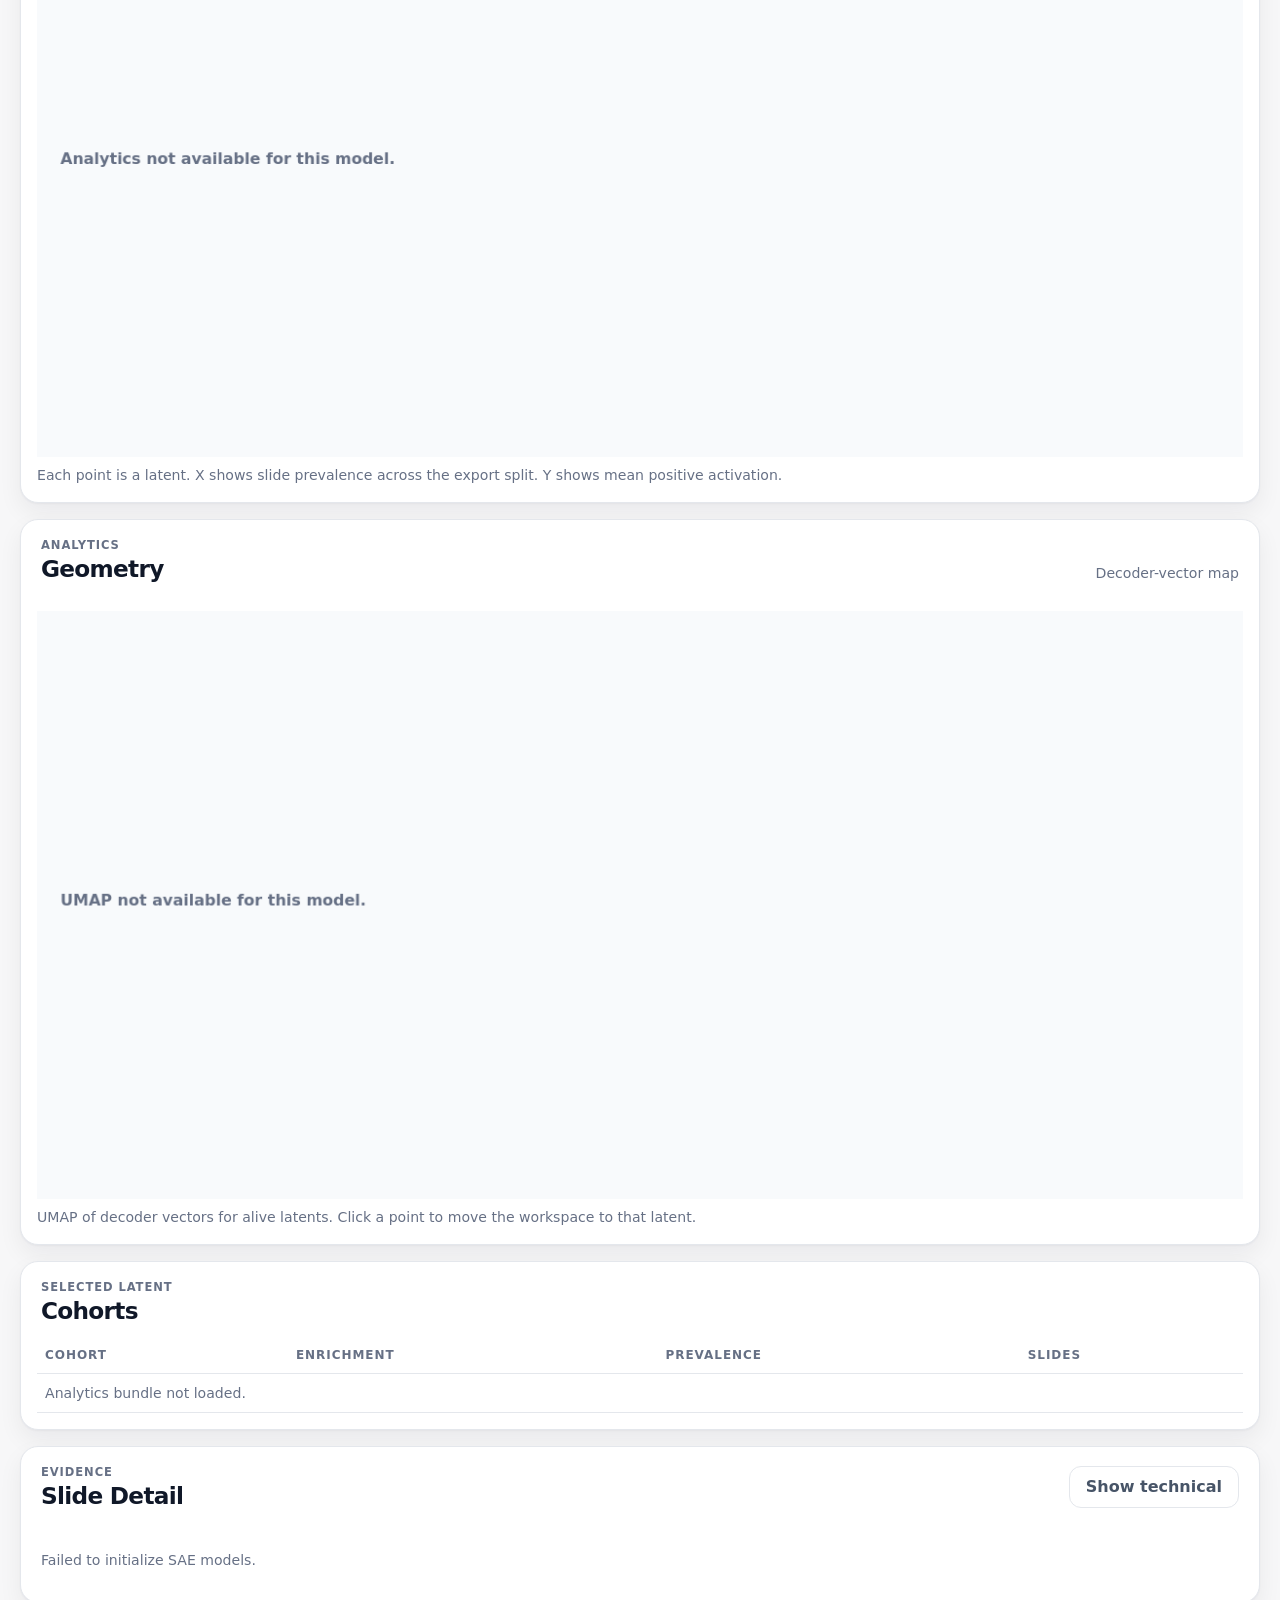
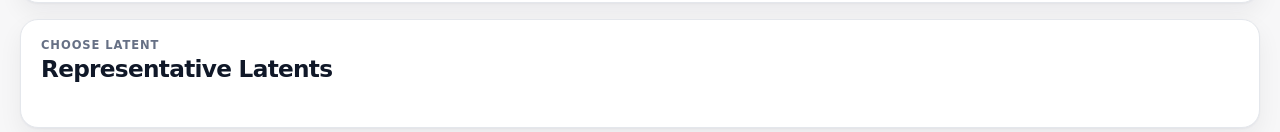
==== commit a3ade8b2: "Simplify latent evidence view and dedupe model picker" ====
--- a/templates/sae.html
+++ b/templates/sae.html
@@ -120,9 +120,9 @@
               </div>
             </div>
             <div class="mini-panel">
-              <div class="mini-head">Contact Sheet</div>
-              <div id="contactSheetWrap" class="contact-sheet-wrap">
-                <p class="meta">If a local materialized contact sheet is configured, it will appear here.</p>
+              <div class="mini-head">More Tiles</div>
+              <div id="evidenceGridWrap" class="contact-sheet-wrap">
+                <p class="meta">A larger tile set for the selected latent will appear here.</p>
               </div>
             </div>
           </div>
--- a/static/sae.css
+++ b/static/sae.css
@@ -623,6 +623,23 @@
   font-size: 0.85rem;
 }
 
+.rep-tags {
+  display: flex;
+  flex-wrap: wrap;
+  gap: 6px;
+}
+
+.rep-tag {
+  display: inline-flex;
+  align-items: center;
+  padding: 4px 8px;
+  border-radius: 999px;
+  background: #f2f4f7;
+  color: var(--muted-strong);
+  font-size: 0.74rem;
+  font-weight: 600;
+}
+
 .spark {
   height: 6px;
   border-radius: 999px;
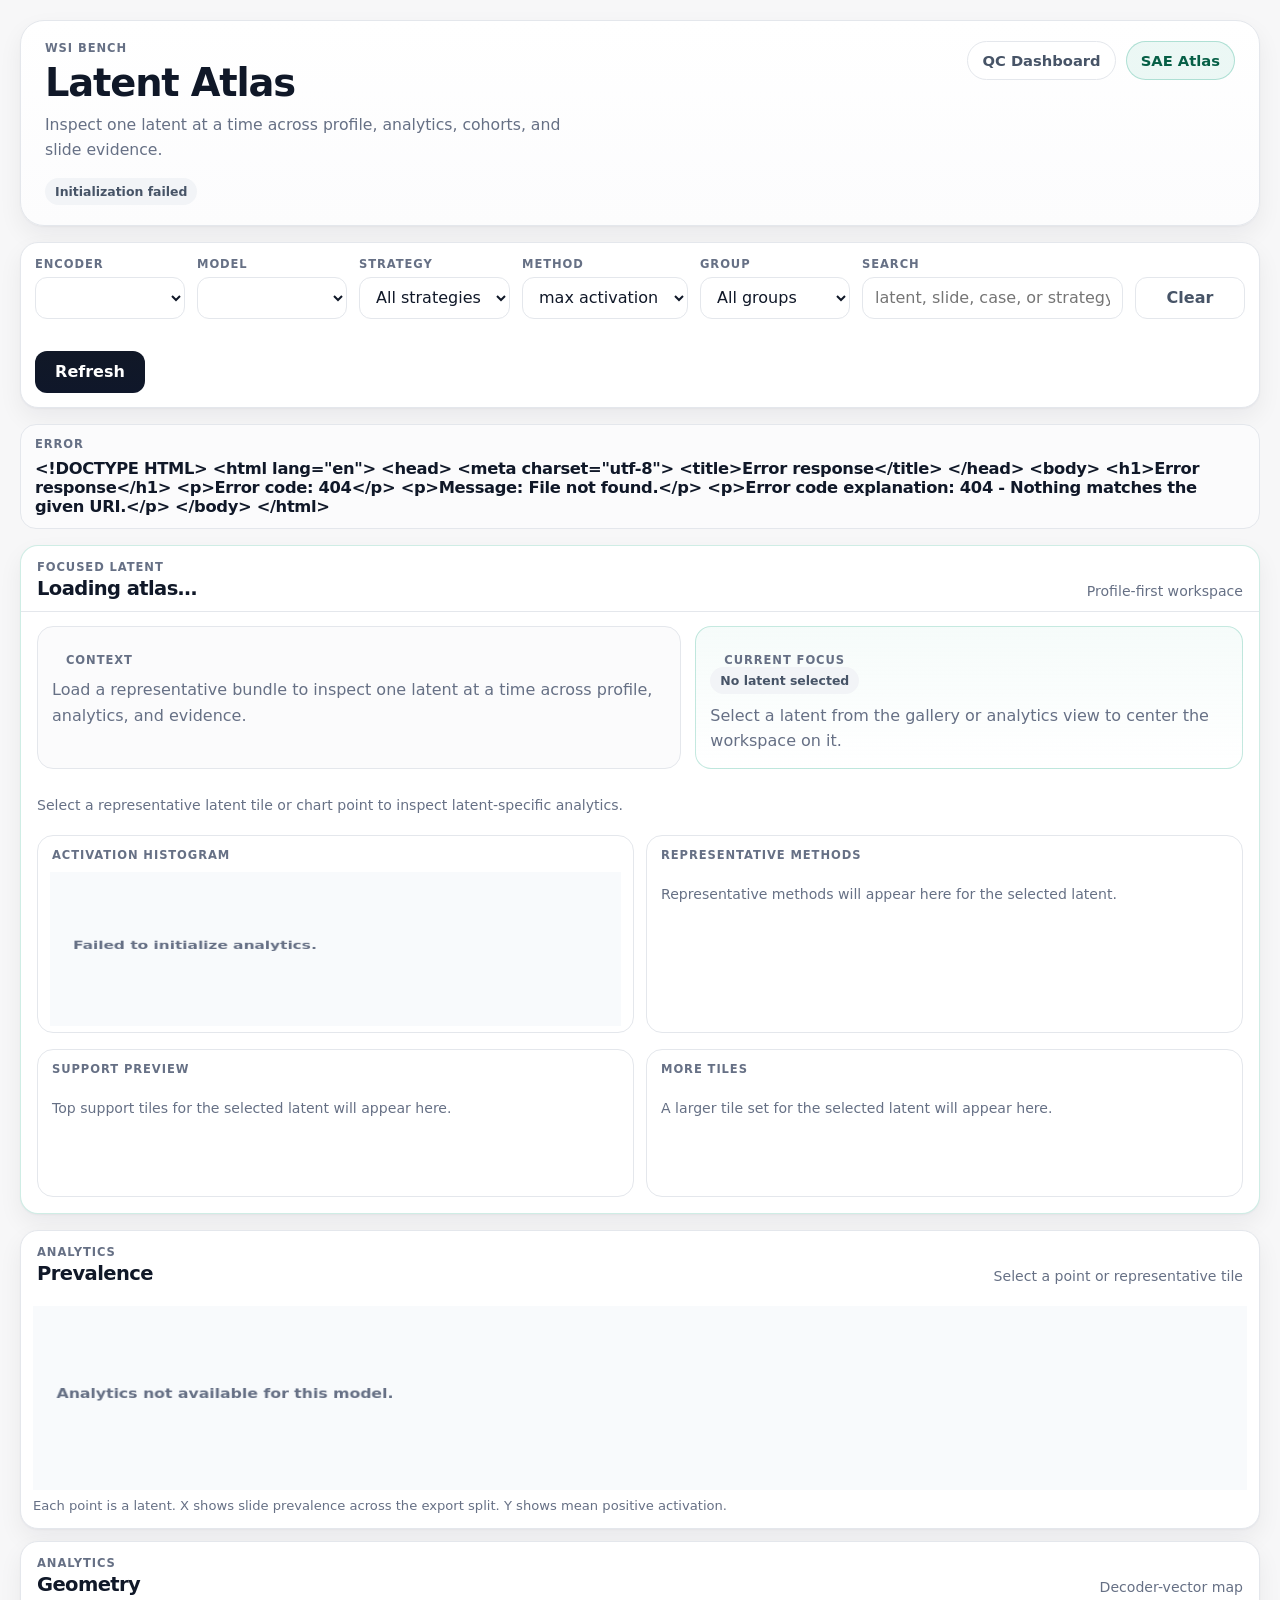
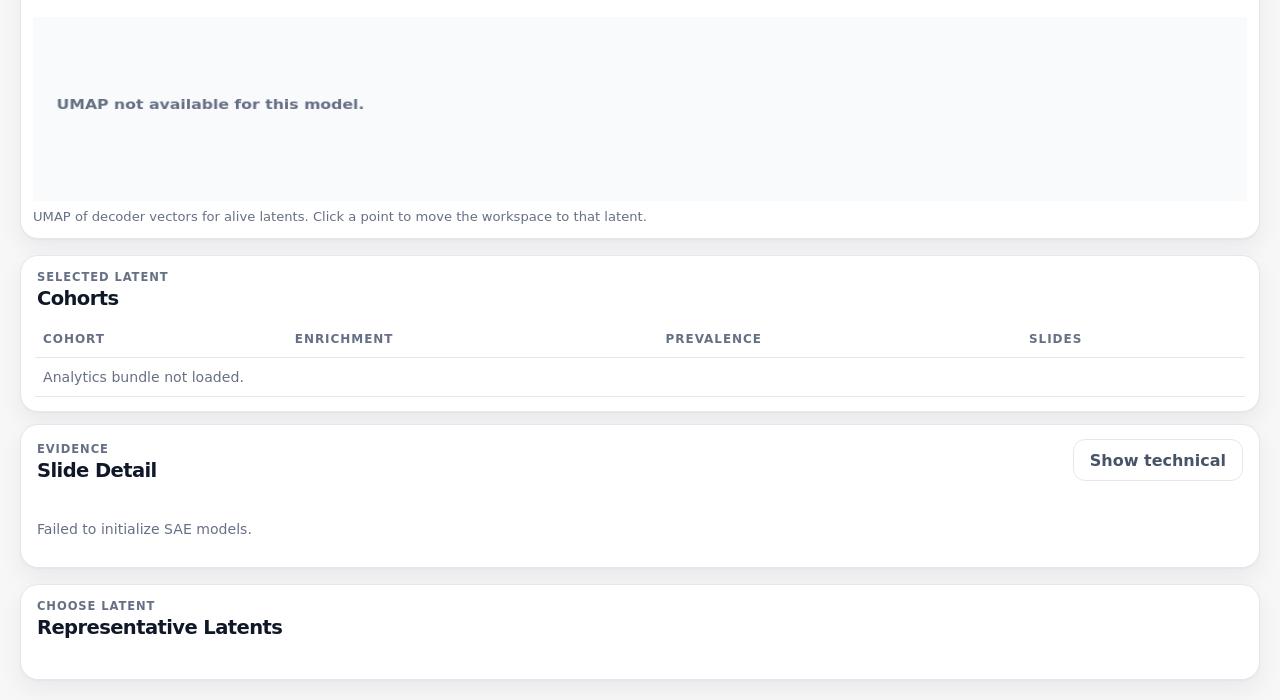
==== commit 9c3e0c74: "Compact SAE atlas layout and scroll heavy sections" ====
--- a/templates/sae.html
+++ b/templates/sae.html
@@ -102,7 +102,7 @@
           <div class="profile-subgrid">
             <div class="mini-panel">
               <div class="mini-head">Activation Histogram</div>
-              <canvas id="histCanvas" width="520" height="220"></canvas>
+              <canvas id="histCanvas" width="520" height="180"></canvas>
             </div>
             <div class="mini-panel">
               <div class="mini-head">Representative Methods</div>
@@ -137,7 +137,7 @@
               </div>
               <div class="panel-meta" id="scatterMeta">Select a point or representative tile</div>
             </div>
-            <canvas id="prevalenceCanvas" width="760" height="360"></canvas>
+            <canvas id="prevalenceCanvas" width="760" height="220"></canvas>
             <p class="panel-caption">
               Each point is a latent. X shows slide prevalence across the export split. Y shows mean positive activation.
             </p>
@@ -151,7 +151,7 @@
               </div>
               <div class="panel-meta" id="umapMeta">Decoder-vector map</div>
             </div>
-            <canvas id="umapCanvas" width="760" height="360"></canvas>
+            <canvas id="umapCanvas" width="760" height="220"></canvas>
             <p class="panel-caption">
               UMAP of decoder vectors for alive latents. Click a point to move the workspace to that latent.
             </p>
--- a/static/sae.css
+++ b/static/sae.css
@@ -205,13 +205,13 @@
 }
 
 .metric {
-  padding: 14px 16px;
+  padding: 12px 14px;
   border-radius: 16px;
   border: 1px solid var(--line);
   background: var(--panel-soft);
-  min-height: 88px;
-  display: grid;
-  gap: 10px;
+  min-height: 72px;
+  display: grid;
+  gap: 8px;
   align-content: space-between;
 }
 
@@ -224,15 +224,16 @@
 }
 
 .metric span {
-  font-size: 1.15rem;
+  font-size: 1.02rem;
   font-weight: 600;
   letter-spacing: -0.02em;
 }
 
 .workspace-grid {
   display: grid;
-  grid-template-columns: minmax(0, 1.4fr) minmax(320px, 0.85fr);
+  grid-template-columns: minmax(0, 1.5fr) minmax(300px, 0.8fr);
   gap: 16px;
+  align-items: start;
 }
 
 .focus-panel {
@@ -250,12 +251,12 @@
   justify-content: space-between;
   align-items: end;
   gap: 14px;
-  padding: 18px 20px 14px;
+  padding: 14px 16px 12px;
 }
 
 .panel-head h2 {
   margin-top: 4px;
-  font-size: 1.45rem;
+  font-size: 1.22rem;
   line-height: 1.08;
 }
 
@@ -281,11 +282,11 @@
   display: grid;
   grid-template-columns: minmax(0, 1fr) minmax(320px, 0.85fr);
   gap: 14px;
-  padding: 18px 20px 0;
+  padding: 14px 16px 0;
 }
 
 .focus-note {
-  padding: 16px;
+  padding: 14px;
   border: 1px solid var(--line);
   border-radius: 16px;
   background: var(--panel-soft);
@@ -333,15 +334,15 @@
 }
 
 .profile-body {
-  padding: 18px 20px 8px;
+  padding: 14px 16px 8px;
 }
 
 .profile-hero {
   display: grid;
-  grid-template-columns: minmax(180px, 220px) minmax(0, 1fr);
-  gap: 18px;
+  grid-template-columns: minmax(140px, 180px) minmax(0, 1fr);
+  gap: 14px;
   align-items: start;
-  margin-bottom: 16px;
+  margin-bottom: 14px;
 }
 
 .profile-lead-tile {
@@ -367,7 +368,7 @@
 .profile-grid {
   display: grid;
   grid-template-columns: repeat(auto-fit, minmax(160px, 1fr));
-  gap: 10px;
+  gap: 8px;
 }
 
 .profile-card,
@@ -381,7 +382,7 @@
 }
 
 .profile-card {
-  padding: 14px;
+  padding: 12px;
   border-radius: 14px;
 }
 
@@ -405,8 +406,8 @@
 .profile-subgrid {
   display: grid;
   grid-template-columns: repeat(2, minmax(0, 1fr));
-  gap: 14px;
-  padding: 0 20px 20px;
+  gap: 12px;
+  padding: 0 16px 16px;
 }
 
 .mini-panel {
@@ -415,7 +416,7 @@
 }
 
 .mini-head {
-  padding: 14px 16px 0;
+  padding: 12px 14px 0;
 }
 
 .plot-panel canvas,
@@ -423,20 +424,39 @@
   width: 100%;
   height: auto;
   display: block;
-  padding: 16px 16px 8px;
+  padding: 10px 12px 6px;
   cursor: crosshair;
+}
+
+.plot-panel canvas {
+  height: 200px;
+}
+
+#histCanvas {
+  height: 170px;
 }
 
 .method-strip,
 .contact-sheet-wrap,
 .support-preview {
-  padding: 12px 16px 16px;
+  padding: 10px 14px 14px;
 }
 
 .method-strip,
 .support-preview,
 .contact-sheet-wrap {
   min-height: 120px;
+}
+
+.support-preview,
+.contact-sheet-wrap {
+  max-height: 340px;
+  overflow: auto;
+}
+
+.method-strip {
+  max-height: 300px;
+  overflow: auto;
 }
 
 .method-card {
@@ -483,7 +503,7 @@
 .support-preview-grid {
   display: grid;
   grid-template-columns: repeat(3, minmax(0, 1fr));
-  gap: 10px;
+  gap: 8px;
 }
 
 .support-preview-card img {
@@ -498,19 +518,28 @@
 .analytics-column,
 .evidence-column {
   display: grid;
-  gap: 16px;
+  gap: 12px;
+}
+
+.analytics-column {
+  position: sticky;
+  top: 12px;
 }
 
 .panel-caption {
   margin: 0;
-  padding: 0 16px 16px;
+  padding: 0 12px 12px;
   line-height: 1.5;
-  font-size: 0.88rem;
+  font-size: 0.82rem;
 }
 
 .table-wrap {
   overflow: auto;
-  padding: 0 16px 16px;
+  padding: 0 14px 14px;
+}
+
+.cohort-panel .table-wrap {
+  max-height: 300px;
 }
 
 table {
@@ -538,7 +567,9 @@
 }
 
 .slide-panel .detail-body {
-  padding: 16px 20px 20px;
+  padding: 14px 16px 16px;
+  max-height: 620px;
+  overflow: auto;
 }
 
 .detail-stack {
@@ -577,20 +608,24 @@
 
 .gallery-panel {
   overflow: hidden;
+  display: grid;
+  grid-template-rows: auto minmax(0, 1fr);
+  max-height: 760px;
 }
 
 .rep-gallery {
-  padding: 16px;
-  display: grid;
-  grid-template-columns: repeat(auto-fill, minmax(280px, 1fr));
-  gap: 12px;
+  padding: 14px;
+  display: grid;
+  grid-template-columns: repeat(auto-fill, minmax(240px, 1fr));
+  gap: 10px;
+  overflow: auto;
 }
 
 .rep-card {
   display: grid;
-  grid-template-columns: 96px 1fr;
-  gap: 12px;
-  padding: 12px;
+  grid-template-columns: 84px 1fr;
+  gap: 10px;
+  padding: 10px;
   border-radius: 16px;
   cursor: pointer;
   transition: border-color 120ms ease, box-shadow 120ms ease, transform 120ms ease;
@@ -613,7 +648,7 @@
 }
 
 .rep-title {
-  font-size: 0.98rem;
+  font-size: 0.92rem;
   line-height: 1.15;
 }
 
@@ -661,6 +696,10 @@
   .workspace-grid {
     grid-template-columns: 1fr;
   }
+
+  .analytics-column {
+    position: static;
+  }
 }
 
 @media (max-width: 980px) {
@@ -706,7 +745,7 @@
   .contact-sheet-wrap,
   .support-preview,
   .table-wrap {
-    padding-left: 16px;
-    padding-right: 16px;
-  }
-}
+    padding-left: 14px;
+    padding-right: 14px;
+  }
+}
